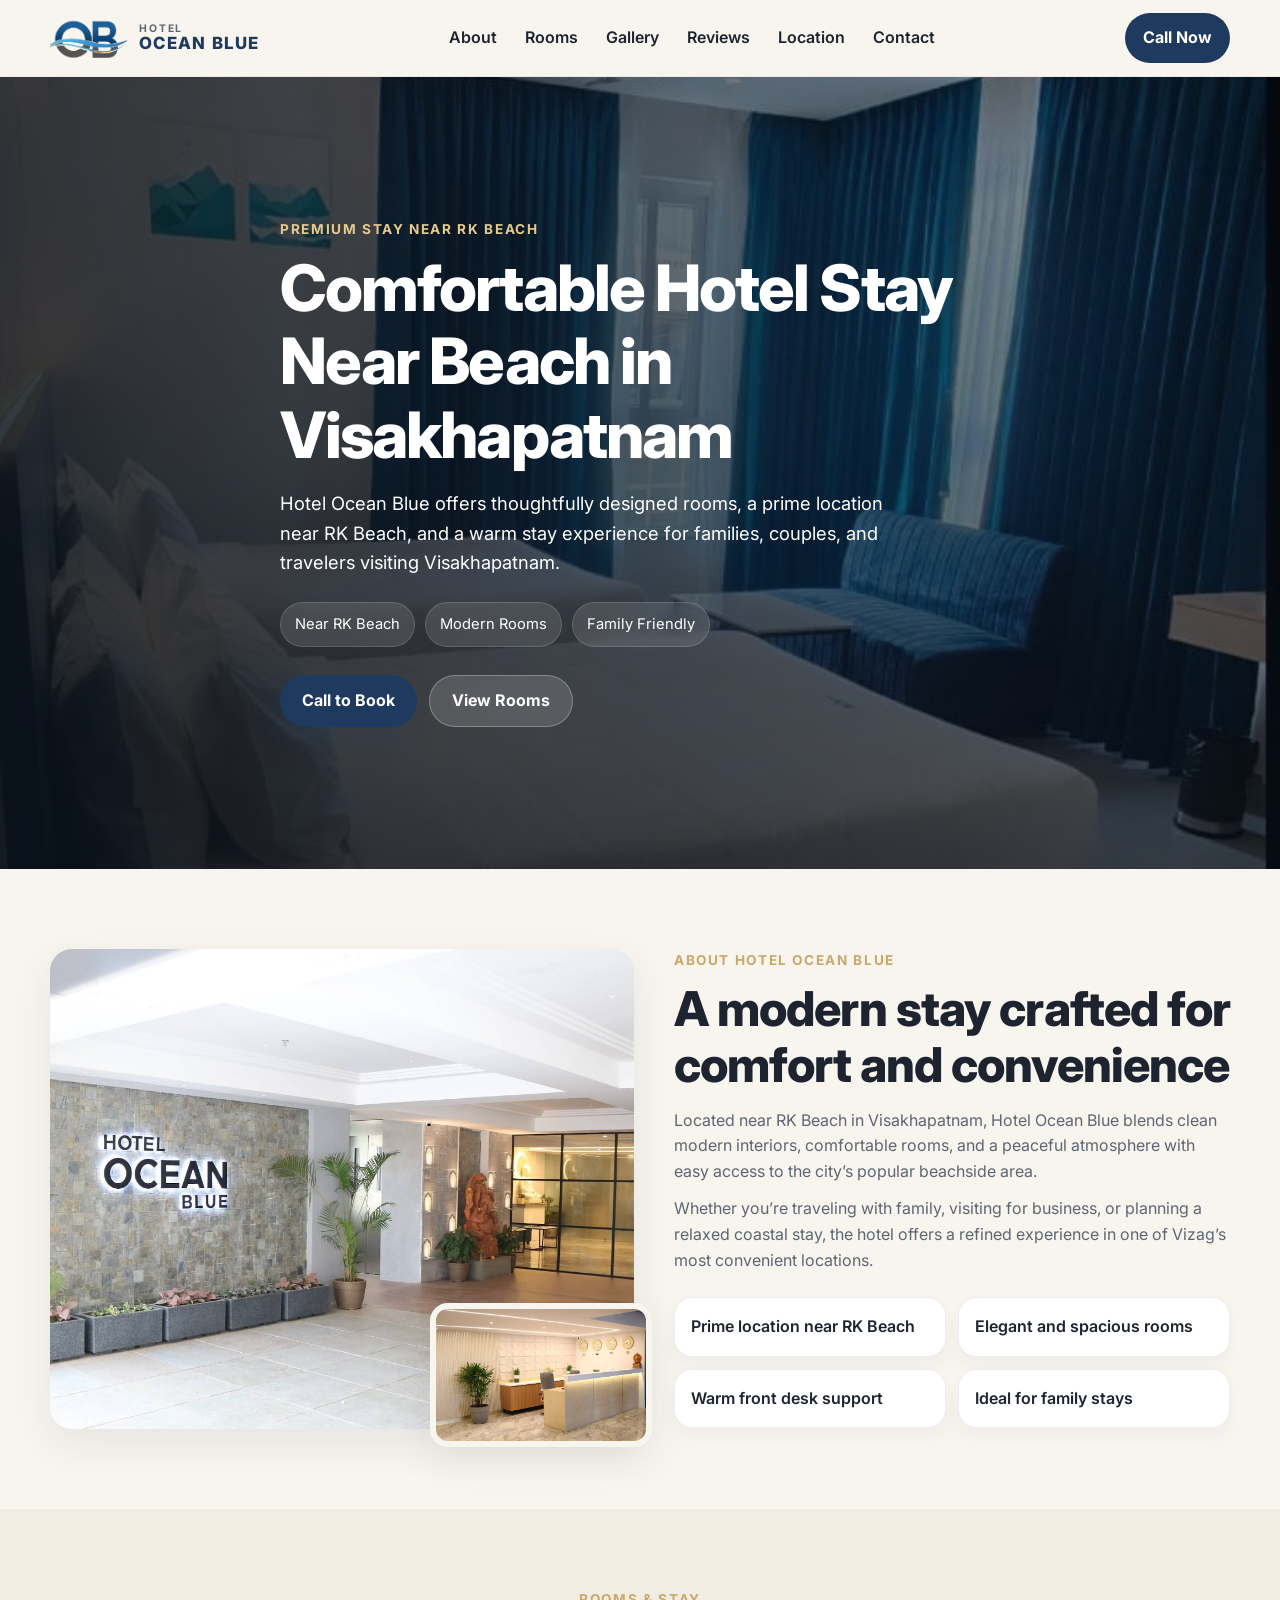
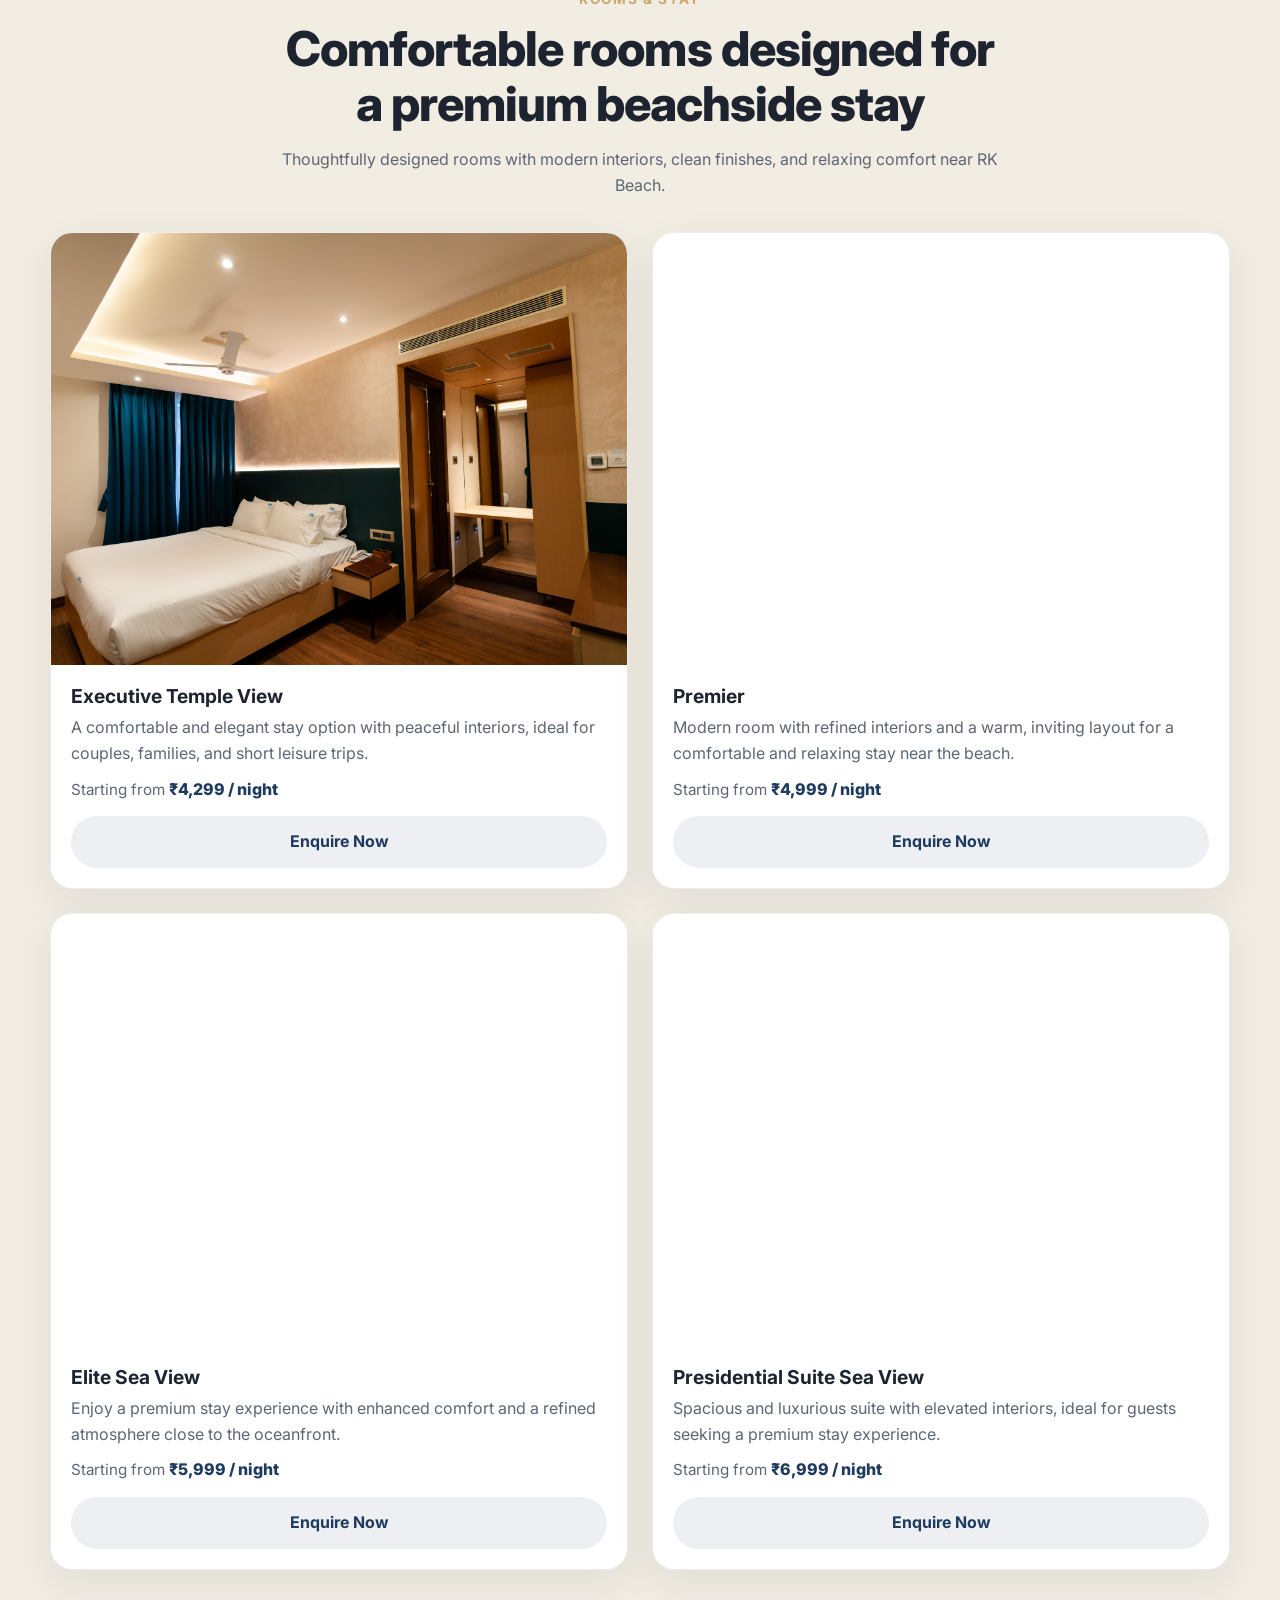
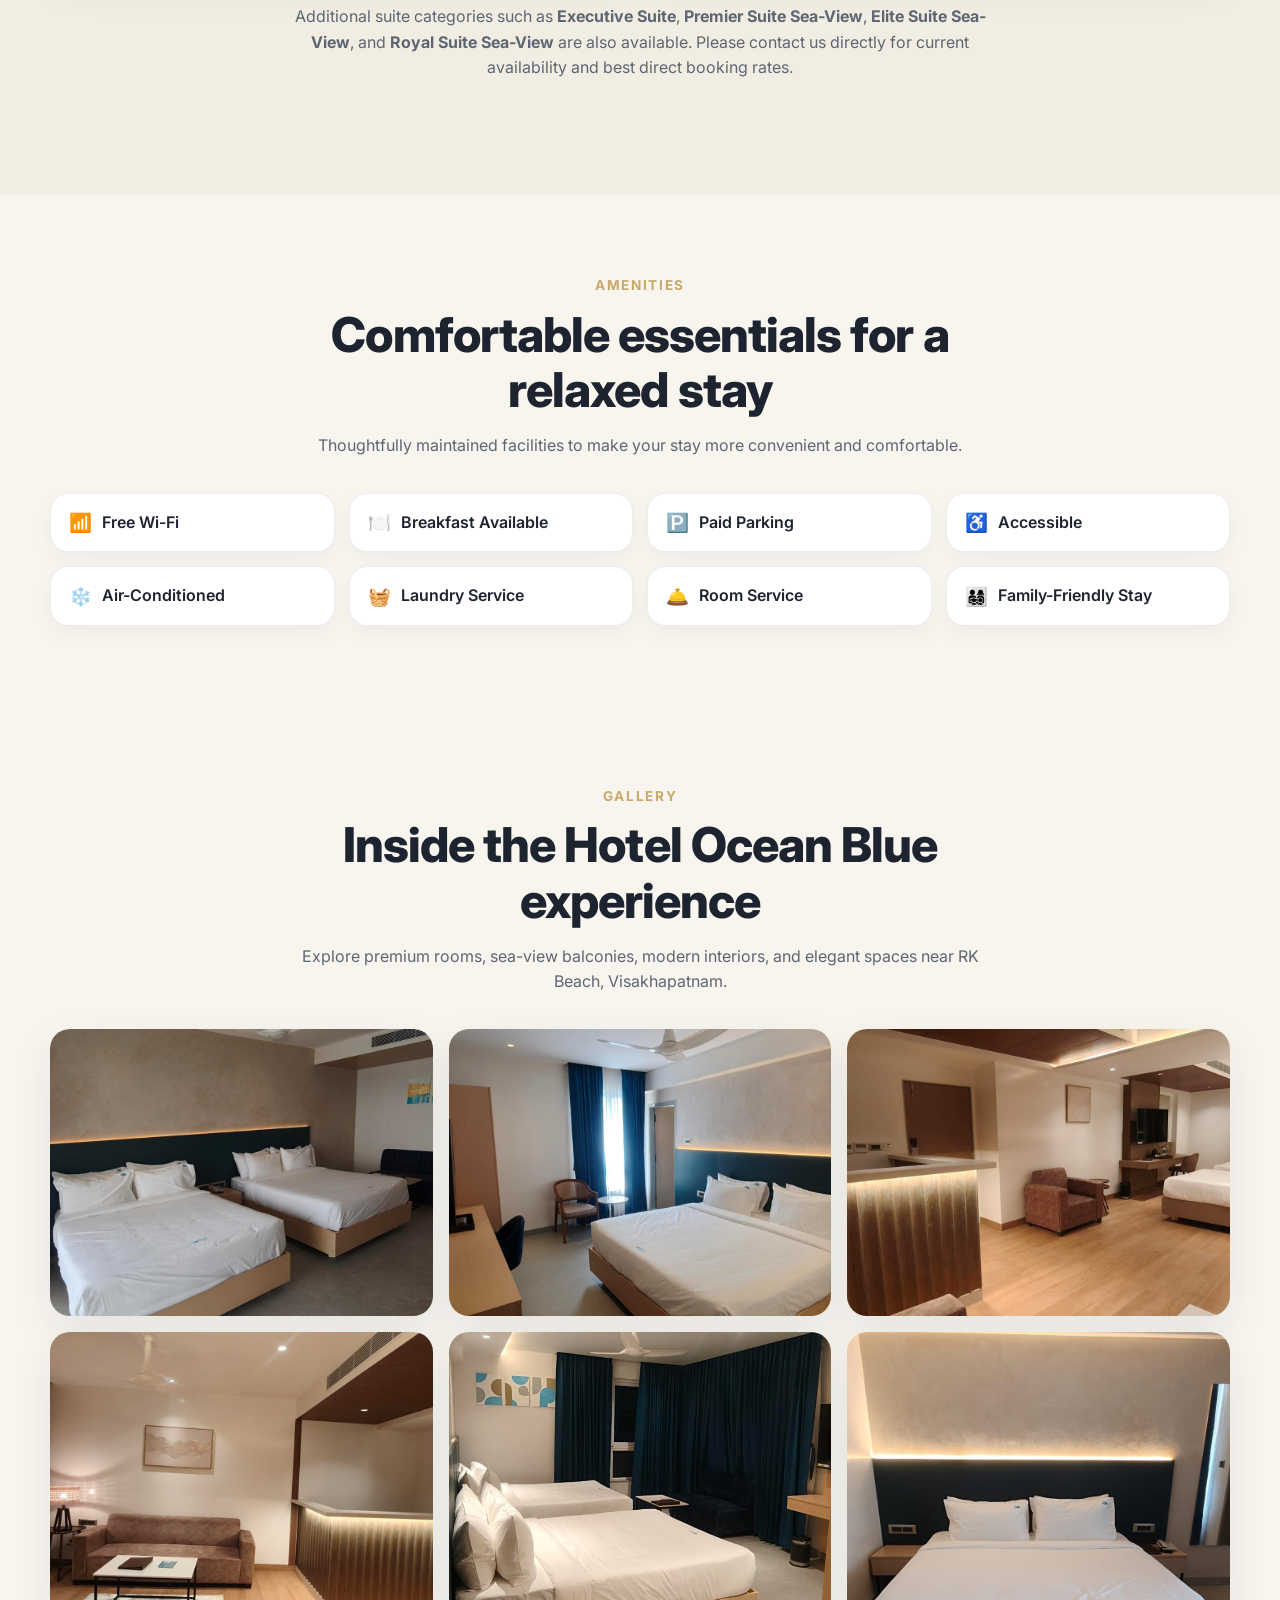
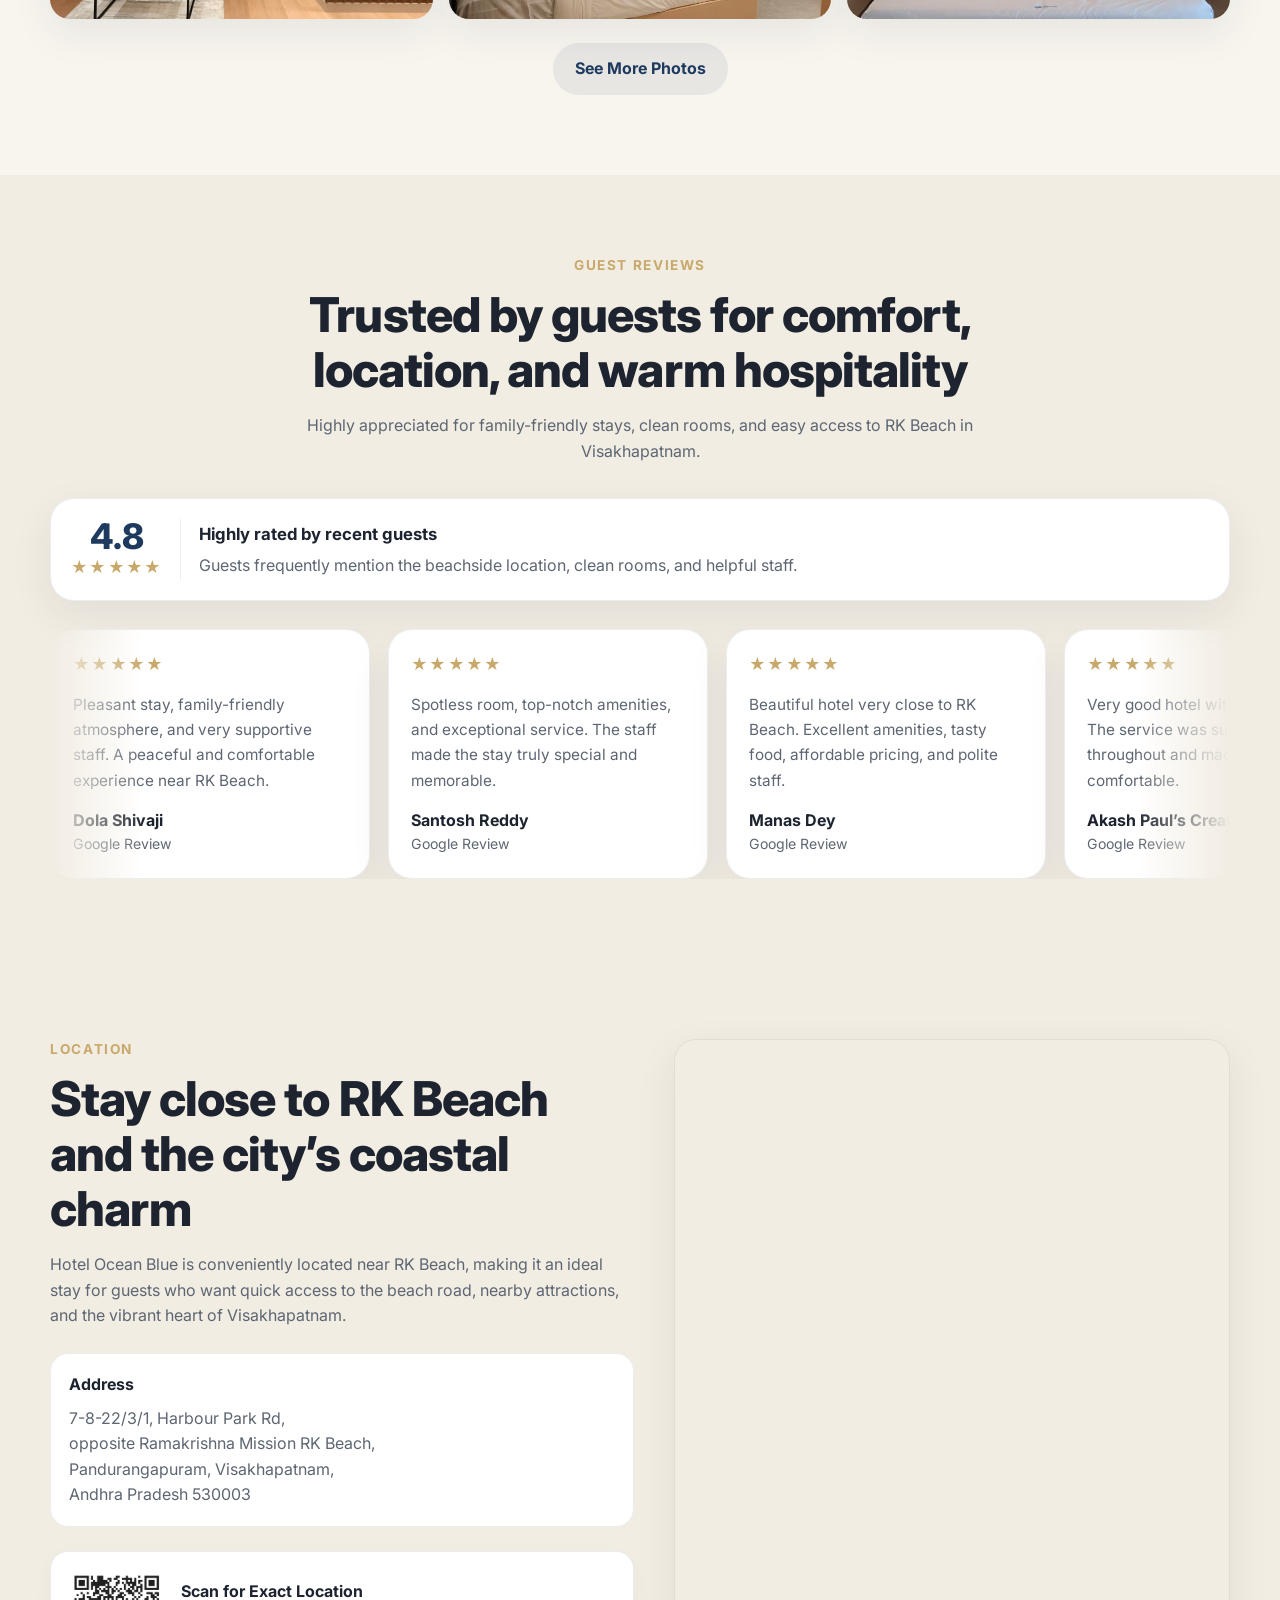
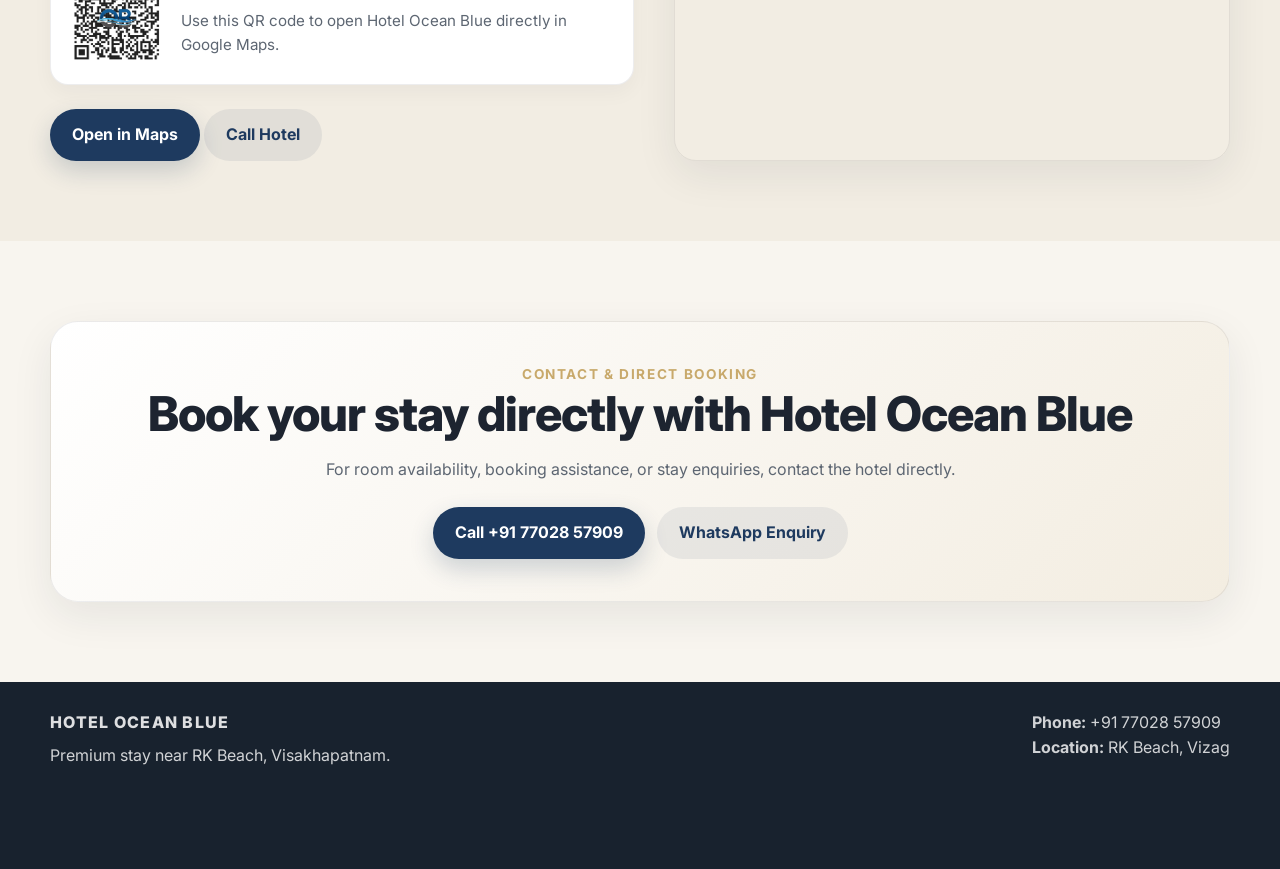
==== index.html @ 8440368c "Initial commit - website files" ====
<!DOCTYPE html>
<html lang="en">
<head>
  <meta charset="UTF-8" />
  <meta name="viewport" content="width=device-width, initial-scale=1.0" />
  <title>Hotel Ocean Blue | Hotel Near RK Beach, Visakhapatnam</title>
  <link rel="icon" type="image/png" sizes="32x32" href="favicon-32x32.png" />
<link rel="icon" type="image/png" sizes="16x16" href="favicon-16x16.png" />
<link rel="apple-touch-icon" sizes="180x180" href="apple-touch-icon.png" />
  <meta name="description" content="Stay at Hotel Ocean Blue near RK Beach, Visakhapatnam. Comfortable rooms, prime beachside location, direct booking via call or WhatsApp, and easy access to top attractions in Vizag." />  <link rel="preconnect" href="https://fonts.googleapis.com">
  <meta property="og:title" content="Hotel Ocean Blue | Hotel Near RK Beach, Visakhapatnam" />
<meta property="og:description" content="Comfortable and elegant stays near RK Beach, Visakhapatnam. Direct booking via call or WhatsApp." />
<meta property="og:image" content="https://www.hoteloceanblue.co.in/hero-room.jpg" />
<meta property="og:type" content="website" />
<meta property="og:url" content="https://www.hoteloceanblue.co.in/" />

<meta name="twitter:card" content="summary_large_image" />
<meta name="twitter:title" content="Hotel Ocean Blue | Hotel Near RK Beach, Visakhapatnam" />
<meta name="twitter:description" content="Comfortable and elegant stays near RK Beach, Visakhapatnam. Direct booking via call or WhatsApp." />
<meta name="twitter:image" content="https://www.hoteloceanblue.co.in/hero-room.jpg" />
  <script type="application/ld+json">
{
  "@context": "https://schema.org",
  "@type": "Hotel",
  "name": "Hotel Ocean Blue",
  "description": "Hotel Ocean Blue offers comfortable and elegant stays near RK Beach in Visakhapatnam.",
  "telephone": "+91-77028-57909",
  "url": "https://www.hoteloceanblue.co.in/",
  "image": [
    "https://www.hoteloceanblue.co.in/hero-room.jpg",
    "https://www.hoteloceanblue.co.in/entrance.jpg",
    "https://www.hoteloceanblue.co.in/reception.jpg"
  ],
  "address": {
    "@type": "PostalAddress",
    "streetAddress": "7-8-22/3/1, Harbour Park Rd, opposite Ramakrishna Mission RK Beach, Pandurangapuram",
    "addressLocality": "Visakhapatnam",
    "addressRegion": "Andhra Pradesh",
    "postalCode": "530003",
    "addressCountry": "IN"
  },
  "geo": {
    "@type": "GeoCoordinates",
    "latitude": 17.7123774,
    "longitude": 83.3178249
  },
  "amenityFeature": [
    {
      "@type": "LocationFeatureSpecification",
      "name": "Near RK Beach",
      "value": true
    },
    {
      "@type": "LocationFeatureSpecification",
      "name": "Family Friendly",
      "value": true
    }
  ],
  "sameAs": [
    "https://www.facebook.com/YOUR-FB-PAGE-URL"
  ],
  "aggregateRating": {
  "@type": "AggregateRating",
  "ratingValue": "4.8",
  "bestRating": "5",
  "ratingCount": "50"
},
  "review": [
    {
      "@type": "Review",
      "author": "Dola Shivaji",
      "datePublished": "2024-05-01",
      "reviewBody": "Pleasant stay, family-friendly atmosphere, and very supportive staff. A peaceful and comfortable experience near RK Beach.",
      "reviewRating": {
        "@type": "Rating",
        "ratingValue": "5",
        "bestRating": "5"
      }
    },
    {
      "@type": "Review",
      "author": "Santosh Reddy",
      "datePublished": "2024-05-10",
      "reviewBody": "Spotless room, top-notch amenities, and exceptional service. The staff made the stay truly special and memorable.",
      "reviewRating": {
        "@type": "Rating",
        "ratingValue": "5",
        "bestRating": "5"
      }
    }
  ]
}
</script>
  <link rel="preconnect" href="https://fonts.gstatic.com" crossorigin>
  <link href="https://fonts.googleapis.com/css2?family=Inter:wght@400;500;600;700;800&display=swap" rel="stylesheet">
  <link rel="stylesheet" href="style.css" />
</head>
<body>

  <!-- Header -->
  <header class="site-header" id="top">
    <div class="container header-wrap">
      <a href="#top" class="brand">
  <img src="logo.png" alt="Hotel Ocean Blue Logo" class="brand-logo" />
  <div class="brand-text">
    <span class="brand-top">HOTEL</span>
    <span class="brand-main">OCEAN BLUE</span>
  </div>
</a>

      <nav class="desktop-nav">
        <a href="#about">About</a>
        <a href="#rooms">Rooms</a>
        <a href="#gallery">Gallery</a>
        <a href="#reviews">Reviews</a>
        <a href="#location">Location</a>
        <a href="#contact">Contact</a>
      </nav>

      <a href="tel:+917702857909" class="header-call">Call Now</a>

      <button class="menu-toggle" id="menuToggle" aria-label="Open Menu">
        <span></span>
        <span></span>
        <span></span>
      </button>
    </div>

    <div class="mobile-nav" id="mobileNav">
      <a href="#about">About</a>
      <a href="#rooms">Rooms</a>
      <a href="#gallery">Gallery</a>
      <a href="#reviews">Reviews</a>
      <a href="#location">Location</a>
      <a href="#contact">Contact</a>
      <a href="tel:+917702857909">Call Now</a>
    </div>
  </header>

  <!-- Hero -->
  <section class="hero">
    <div class="hero-overlay"></div>
    <video class="hero-video" autoplay muted loop playsinline preload="metadata" poster="hero-room.jpg">
  <source src="intro_laptop_Version.mp4" type="video/mp4" />
</video>
<img src="hero-room.jpg" alt="Hotel Ocean Blue Deluxe Room" class="hero-bg fallback-image" />

    <div class="container hero-content reveal">
      <p class="eyebrow">Premium Stay Near RK Beach</p>
      <h1>Comfortable Hotel Stay Near Beach in Visakhapatnam</h1>
      <p class="hero-text">
        Hotel Ocean Blue offers thoughtfully designed rooms, a prime location near RK Beach,
        and a warm stay experience for families, couples, and travelers visiting Visakhapatnam.
      </p>

      <div class="hero-badges">
        <span>Near RK Beach</span>
        <span>Modern Rooms</span>
        <span>Family Friendly</span>
      </div>

      <div class="hero-actions">
        <a href="tel:+917702857909" class="btn btn-primary">Call to Book</a>
        <a href="#rooms" class="btn btn-secondary">View Rooms</a>
      </div>
    </div>
  </section>

  <!-- About -->
  <section class="section" id="about">
    <div class="container two-col">
      <div class="image-stack reveal-left">
        <img src="entrance.jpg" alt="Hotel Ocean Blue Entrance" class="stack-main" />
        <img src="reception.jpg" alt="Hotel Ocean Blue Reception" class="stack-small" />
      </div>

      <div class="content-block reveal-right">
        <p class="eyebrow">About Hotel Ocean Blue</p>
        <h2>A modern stay crafted for comfort and convenience</h2>
        <p>
          Located near RK Beach in Visakhapatnam, Hotel Ocean Blue blends clean modern interiors,
          comfortable rooms, and a peaceful atmosphere with easy access to the city’s popular beachside area.
        </p>
        <p>
          Whether you’re traveling with family, visiting for business, or planning a relaxed coastal stay,
          the hotel offers a refined experience in one of Vizag’s most convenient locations.
        </p>

        <div class="feature-grid">
          <div class="feature-card">Prime location near RK Beach</div>
          <div class="feature-card">Elegant and spacious rooms</div>
          <div class="feature-card">Warm front desk support</div>
          <div class="feature-card">Ideal for family stays</div>
        </div>
      </div>
    </div>
  </section>
<!-- </section> 
  <!-- Rooms -->
 <section class="section soft-bg" id="rooms">
  <div class="container">
    <div class="section-head reveal">
      <p class="eyebrow">Rooms & Stay</p>
      <h2>Comfortable rooms designed for a premium beachside stay</h2>
      <p>Thoughtfully designed rooms with modern interiors, clean finishes, and relaxing comfort near RK Beach.</p>
    </div>

    <div class="rooms-grid">
      <article class="room-card reveal-up">
        <div class="room-image">
          <img src="EXECUTIVE TEMPLE VIEW...jpg" alt="Executive Temple View room at Hotel Ocean Blue Vizag" loading="lazy" decoding="async" />
        </div>
        <div class="room-content">
          <h3>Executive Temple View</h3>
          <p>A comfortable and elegant stay option with peaceful interiors, ideal for couples, families, and short leisure trips.</p>
          <div class="room-price">Starting from <strong>₹4,299 / night</strong></div>
          <a href="https://wa.me/917702857909?text=Hello%20Hotel%20Ocean%20Blue,%20I%20want%20to%20enquire%20about%20Executive%20Temple%20View."
             target="_blank" class="btn btn-secondary room-btn">Enquire Now</a>
        </div>
      </article>

      <article class="room-card reveal-up delay-1">
        <div class="room-image">
          <img src="PREMIER.jpg" alt="Premier room at Hotel Ocean Blue Vizag" loading="lazy" decoding="async" />
        </div>
        <div class="room-content">
          <h3>Premier</h3>
          <p>Modern room with refined interiors and a warm, inviting layout for a comfortable and relaxing stay near the beach.</p>
          <div class="room-price">Starting from <strong>₹4,999 / night</strong></div>
          <a href="https://wa.me/917702857909?text=Hello%20Hotel%20Ocean%20Blue,%20I%20want%20to%20enquire%20about%20Premier%20Room."
             target="_blank" class="btn btn-secondary room-btn">Enquire Now</a>
        </div>
      </article>

      <article class="room-card reveal-up delay-2">
        <div class="room-image">
          <img src="ELITE SEA VIEW,.,.jpg" alt="Elite Sea View room at Hotel Ocean Blue Vizag" loading="lazy" decoding="async" />
        </div>
        <div class="room-content">
          <h3>Elite Sea View</h3>
          <p>Enjoy a premium stay experience with enhanced comfort and a refined atmosphere close to the oceanfront.</p>
          <div class="room-price">Starting from <strong>₹5,999 / night</strong></div>
          <a href="https://wa.me/917702857909?text=Hello%20Hotel%20Ocean%20Blue,%20I%20want%20to%20enquire%20about%20Elite%20Sea%20View."
             target="_blank" class="btn btn-secondary room-btn">Enquire Now</a>
        </div>
      </article>

      <article class="room-card reveal-up">
        <div class="room-image">
          <img src="PRESIDENTIAL SUITE.jpg" alt="Presidential Suite Sea View at Hotel Ocean Blue Vizag" loading="lazy" decoding="async"  />
        </div>
        <div class="room-content">
          <h3>Presidential Suite Sea View</h3>
          <p>Spacious and luxurious suite with elevated interiors, ideal for guests seeking a premium stay experience.</p>
          <div class="room-price">Starting from <strong>₹6,999 / night</strong></div>
          <a href="https://wa.me/917702857909?text=Hello%20Hotel%20Ocean%20Blue,%20I%20want%20to%20enquire%20about%20Presidential%20Suite%20Sea%20View."
             target="_blank" class="btn btn-secondary room-btn">Enquire Now</a>
        </div>
      </article>
    </div>

    <div class="section-head reveal" style="margin-top: 34px;">
      <p style="max-width: 760px; margin: 0 auto;">
        Additional suite categories such as <strong>Executive Suite</strong>, <strong>Premier Suite Sea-View</strong>,
        <strong>Elite Suite Sea-View</strong>, and <strong>Royal Suite Sea-View</strong> are also available.
        Please contact us directly for current availability and best direct booking rates.
      </p>
    </div>
  </div>
</section>

<section class="section" id="amenities">
  <div class="container">
    <div class="section-head reveal">
      <p class="eyebrow">Amenities</p>
      <h2>Comfortable essentials for a relaxed stay</h2>
      <p>Thoughtfully maintained facilities to make your stay more convenient and comfortable.</p>
    </div>

    <div class="amenities-grid amenities-icons">
      <div class="amenity-chip reveal-up"><span>📶</span> <span>Free Wi-Fi</span></div>
      <div class="amenity-chip reveal-up delay-1"><span>🍽️</span> <span>Breakfast Available</span></div>
      <div class="amenity-chip reveal-up delay-2"><span>🅿️</span> <span>Paid Parking</span></div>
      <div class="amenity-chip reveal-up"><span>♿</span> <span>Accessible</span></div>
      <div class="amenity-chip reveal-up delay-1"><span>❄️</span> <span>Air-Conditioned</span></div>
      <div class="amenity-chip reveal-up delay-2"><span>🧺</span> <span>Laundry Service</span></div>
      <div class="amenity-chip reveal-up"><span>🛎️</span> <span>Room Service</span></div>
      <div class="amenity-chip reveal-up delay-1"><span>👨‍👩‍👧‍👦</span> <span>Family-Friendly Stay</span></div>
    </div>
  </div>
</section>
  <!-- Gallery -->
<section class="section" id="gallery">
  <div class="container">
    <div class="section-head reveal">
      <p class="eyebrow">Gallery</p>
      <h2>Inside the Hotel Ocean Blue experience</h2>
      <p>Explore premium rooms, sea-view balconies, modern interiors, and elegant spaces near RK Beach, Visakhapatnam.</p>
    </div>

    <div class="gallery-grid" id="galleryGrid">
      <!-- Visible initially -->
      <button class="gallery-item reveal-up" data-img="hotel-ocean-blue-premium-room-1.jpeg" aria-label="Open premium room image">
        <img src="hotel-ocean-blue-premium-room-1.jpeg" alt="Premium room at Hotel Ocean Blue near RK Beach Visakhapatnam" loading="lazy" />
      </button>

      <button class="gallery-item reveal-up delay-1" data-img="hotel-ocean-blue-room-balcony-interior.jpeg" aria-label="Open balcony room image">
        <img src="hotel-ocean-blue-room-balcony-interior.jpeg" alt="Room with balcony and sea-facing glass door at Hotel Ocean Blue Vizag" loading="lazy" />
      </button>

      <button class="gallery-item reveal-up delay-2" data-img="hotel-ocean-blue-balcony-room-night.jpeg" aria-label="Open balcony night room image">
        <img src="hotel-ocean-blue-balcony-room-night.jpeg" alt="Balcony room with night sea view at Hotel Ocean Blue Visakhapatnam" loading="lazy" />
      </button>

      <button class="gallery-item reveal-up" data-img="hotel-ocean-blue-family-room-1.jpeg" aria-label="Open family room image">
        <img src="hotel-ocean-blue-family-room-1.jpeg" alt="Spacious family room at Hotel Ocean Blue near RK Beach" loading="lazy" />
      </button>

      <button class="gallery-item reveal-up delay-1" data-img="hotel-ocean-blue-suite-living-room.jpeg" aria-label="Open suite living room image">
        <img src="hotel-ocean-blue-suite-living-room.jpeg" alt="Suite living room interior at Hotel Ocean Blue Visakhapatnam" loading="lazy" />
      </button>

      <button class="gallery-item reveal-up delay-2" data-img="hotel-ocean-blue-rk-beach-night-view.jpeg" aria-label="Open beach view image">
        <img src="hotel-ocean-blue-rk-beach-night-view.jpeg" alt="Night beach view from Hotel Ocean Blue balcony near RK Beach" loading="lazy" />
      </button>

      <!-- Hidden initially -->
      

      <button class="gallery-item hidden-gallery-item" data-img="hotel-ocean-blue-suite-bedroom-area.jpeg" aria-label="Open suite bedroom area image">
        <img src="hotel-ocean-blue-suite-bedroom-area.jpeg" alt="Suite bedroom area at Hotel Ocean Blue hotel near RK Beach" loading="lazy" />
      </button>

      <button class="gallery-item hidden-gallery-item" data-img="hotel-ocean-blue-suite-sea-view-1.jpeg" aria-label="Open sea view suite image">
        <img src="hotel-ocean-blue-suite-sea-view-1.jpeg" alt="Sea view suite room at Hotel Ocean Blue Vizag" loading="lazy" />
      </button>

      <button class="gallery-item hidden-gallery-item" data-img="hotel-ocean-blue-bathroom-1.jpeg" aria-label="Open bathroom image">
        <img src="bathroom.jpg" alt="Modern bathroom at Hotel Ocean Blue hotel in Visakhapatnam" loading="lazy" />
      </button>

      <button class="gallery-item hidden-gallery-item" data-img="hotel-ocean-blue-decor-elephant-console.jpeg" aria-label="Open hotel decor image">
        <img src="hotel-ocean-blue-decor-elephant-console.jpeg" alt="Premium interior decor at Hotel Ocean Blue near RK Beach" loading="lazy" />
      </button>

      <button class="gallery-item hidden-gallery-item" data-img="hotel-ocean-blue-family-room-2.jpeg" aria-label="Open family room night image">
        <img src="hotel-ocean-blue-family-room-2.jpeg" alt="Family room with modern lighting at Hotel Ocean Blue Vizag" loading="lazy" />
      </button>

      <button class="gallery-item hidden-gallery-item" data-img="hotel-ocean-blue-balcony-turf-night.jpeg" aria-label="Open balcony turf image">
        <img src="hotel-ocean-blue-balcony-turf-night.jpeg" alt="Private balcony turf area at Hotel Ocean Blue sea-view room" loading="lazy" />
      </button>

    </div>

    <div class="gallery-actions reveal">
      <button class="btn btn-secondary" id="loadMoreGallery">See More Photos</button>
    </div>
  </div>
</section>
<section class="section soft-bg" id="reviews">
  <div class="container">
    <div class="section-head reveal">
      <p class="eyebrow">Guest Reviews</p>
      <h2>Trusted by guests for comfort, location, and warm hospitality</h2>
      <p>Highly appreciated for family-friendly stays, clean rooms, and easy access to RK Beach in Visakhapatnam.</p>
    </div>

    <div class="reviews-summary reveal">
      <div class="reviews-rating">
        <span class="rating-score">4.8</span>
        <span class="rating-stars">★★★★★</span>
      </div>
      <div class="reviews-summary-text">
        <strong>Highly rated by recent guests</strong>
        <p>Guests frequently mention the beachside location, clean rooms, and helpful staff.</p>
      </div>
    </div>

    <div class="reviews-marquee-wrap reveal">
      <div class="reviews-marquee">
        <!-- Set 1 -->
        <article class="review-card">
          <div class="review-stars">★★★★★</div>
          <p>Pleasant stay, family-friendly atmosphere, and very supportive staff. A peaceful and comfortable experience near RK Beach.</p>
          <h3>Dola Shivaji</h3>
          <span>Google Review</span>
        </article>

        <article class="review-card">
          <div class="review-stars">★★★★★</div>
          <p>Spotless room, top-notch amenities, and exceptional service. The staff made the stay truly special and memorable.</p>
          <h3>Santosh Reddy</h3>
          <span>Google Review</span>
        </article>

        <article class="review-card">
          <div class="review-stars">★★★★★</div>
          <p>Beautiful hotel very close to RK Beach. Excellent amenities, tasty food, affordable pricing, and polite staff.</p>
          <h3>Manas Dey</h3>
          <span>Google Review</span>
        </article>

        <article class="review-card">
          <div class="review-stars">★★★★★</div>
          <p>Very good hotel with helpful staff. The service was supportive throughout and made our stay comfortable.</p>
          <h3>Akash Paul’s Creation</h3>
          <span>Google Review</span>
        </article>

        <article class="review-card">
          <div class="review-stars">★★★★★</div>
          <p>Fantastic experience from check-in to check-out. Great comfort, cleanliness, and hospitality throughout the stay.</p>
          <h3>Prianshu Mitra</h3>
          <span>Google Review</span>
        </article>

        <article class="review-card">
          <div class="review-stars">★★★★★</div>
          <p>Clean, comfortable, well-maintained room with a beautiful beach view and courteous staff.</p>
          <h3>Ranjith Bopparathi</h3>
          <span>Google Review</span>
        </article>

        <!-- Duplicate for seamless loop -->
        <article class="review-card">
          <div class="review-stars">★★★★★</div>
          <p>Pleasant stay, family-friendly atmosphere, and very supportive staff. A peaceful and comfortable experience near RK Beach.</p>
          <h3>Dola Shivaji</h3>
          <span>Google Review</span>
        </article>

        <article class="review-card">
          <div class="review-stars">★★★★★</div>
          <p>Spotless room, top-notch amenities, and exceptional service. The staff made the stay truly special and memorable.</p>
          <h3>Santosh Reddy</h3>
          <span>Google Review</span>
        </article>

        <article class="review-card">
          <div class="review-stars">★★★★★</div>
          <p>Beautiful hotel very close to RK Beach. Excellent amenities, tasty food, affordable pricing, and polite staff.</p>
          <h3>Manas Dey</h3>
          <span>Google Review</span>
        </article>

        <article class="review-card">
          <div class="review-stars">★★★★★</div>
          <p>Very good hotel with helpful staff. The service was supportive throughout and made our stay comfortable.</p>
          <h3>Akash Paul’s Creation</h3>
          <span>Google Review</span>
        </article>

        <article class="review-card">
          <div class="review-stars">★★★★★</div>
          <p>Fantastic experience from check-in to check-out. Great comfort, cleanliness, and hospitality throughout the stay.</p>
          <h3>Prianshu Mitra</h3>
          <span>Google Review</span>
        </article>

        <article class="review-card">
          <div class="review-stars">★★★★★</div>
          <p>Clean, comfortable, well-maintained room with a beautiful beach view and courteous staff.</p>
          <h3>Ranjith Bopparathi</h3>
          <span>Google Review</span>
        </article>
      </div>
    </div>
  </div>
</section>

  <!-- Location -->
  <section class="section soft-bg" id="location">
    <div class="container two-col location-grid">
      <div class="content-block reveal-left">
        <p class="eyebrow">Location</p>
        <h2>Stay close to RK Beach and the city’s coastal charm</h2>
        <p>
          Hotel Ocean Blue is conveniently located near RK Beach, making it an ideal stay for guests
          who want quick access to the beach road, nearby attractions, and the vibrant heart of Visakhapatnam.
        </p>

        <div class="address-box">
          <strong>Address</strong>
          <p>
            7-8-22/3/1, Harbour Park Rd,<br>
            opposite Ramakrishna Mission RK Beach,<br>
            Pandurangapuram, Visakhapatnam,<br>
            Andhra Pradesh 530003
          </p>
        </div>
        <div class="location-qr-card reveal">
  <div class="location-qr-image">
    <img src="qr.jpeg" alt="Scan to open Hotel Ocean Blue location in Google Maps" />
  </div>
  <div class="location-qr-text">
    <strong>Scan for Exact Location</strong>
    <p>Use this QR code to open Hotel Ocean Blue directly in Google Maps.</p>
  </div>
</div>
          <div class="location-actions">
          <a href="https://maps.app.goo.gl/CU7bgzuGn2XrQ5kp6"
   target="_blank" rel="noopener"
   class="btn btn-primary">Open in Maps</a>
          <a href="tel:+917702857909" class="btn btn-secondary">Call Hotel</a>
        </div>
      </div>

      <div class="map-wrap reveal-right">
      <iframe
      src="https://www.google.com/maps?q=17.7123774,83.3178249&z=17&output=embed"
      width="100%"
      height="100%"
      style="border:0;"
      allowfullscreen=""
      loading="lazy"
      referrerpolicy="no-referrer-when-downgrade">
    </iframe>
      </div>
    </div>
  </section>

  <!-- Contact -->
  <section class="section" id="contact">
    <div class="container">
      <div class="contact-card reveal">
        <p class="eyebrow">Contact & Direct Booking</p>
        <h2>Book your stay directly with Hotel Ocean Blue</h2>
        <p>
          For room availability, booking assistance, or stay enquiries, contact the hotel directly.
        </p>

        <div class="contact-actions">
          <a href="tel:+917702857909" class="btn btn-primary">Call +91 77028 57909</a>
          <a href="https://wa.me/917702857909?text=Hello%20Hotel%20Ocean%20Blue,%20I%20would%20like%20to%20enquire%20about%20room%20availability."
             target="_blank" class="btn btn-secondary">WhatsApp Enquiry</a>
        </div>
      </div>
    </div>
  </section>

  <!-- Footer -->
  <footer class="site-footer">
    <div class="container footer-wrap">
      <div>
        <div class="footer-brand">HOTEL OCEAN BLUE</div>
        <p>Premium stay near RK Beach, Visakhapatnam.</p>
      </div>

      <div>
        <p><strong>Phone:</strong> <a href="tel:+917702857909">+91 77028 57909</a></p>
        <p><strong>Location:</strong> RK Beach, Vizag</p>
      </div>
    </div>
  </footer>

  <!-- Sticky Mobile CTA -->
  <div class="mobile-sticky-bar">
    <a href="tel:+917702857909" class="sticky-btn call-btn">Call</a>
    <a href="https://wa.me/917702857909?text=Hello%20Hotel%20Ocean%20Blue,%20I%20would%20like%20to%20enquire%20about%20room%20availability."
       target="_blank" class="sticky-btn wa-btn">WhatsApp</a>
  </div>

 <!-- Lightbox -->
<div class="lightbox" id="lightbox">
  <button class="lightbox-nav prev" id="lightboxPrev" aria-label="Previous image">&#10094;</button>
  <img src="" alt="Gallery Preview" id="lightboxImg" />
  <button class="lightbox-nav next" id="lightboxNext" aria-label="Next image">&#10095;</button>
  <button class="lightbox-close" id="lightboxClose" aria-label="Close lightbox">&times;</button>
</div>

  <script src="script.js"></script>
</body>
</html>
---- style.css ----
:root {
  --bg: #f8f5ef;
  --surface: #ffffff;
  --surface-2: #f2ede3;
  --text: #1d2430;
  --muted: #5d6672;
  --primary: #1e3a5f;
  --primary-dark: #132741;
  --accent: #c8a96b;
  --border: rgba(29, 36, 48, 0.08);
  --shadow: 0 14px 40px rgba(24, 33, 48, 0.08);
  --radius: 22px;
  --container: 1180px;
  --transition: 0.45s cubic-bezier(0.22, 1, 0.36, 1);
}

* {
  margin: 0;
  padding: 0;
  box-sizing: border-box;
}

html {
  scroll-behavior: smooth;
}

body {
  font-family: "Inter", sans-serif;
  background: var(--bg);
  color: var(--text);
  line-height: 1.6;
  overflow-x: hidden;
}

img {
  max-width: 100%;
  display: block;
}

a {
  text-decoration: none;
  color: inherit;
}

button {
  font: inherit;
  border: none;
  background: none;
  cursor: pointer;
}

.container {
  width: min(var(--container), calc(100% - 32px));
  margin: 0 auto;
}

.section {
  padding: 80px 0;
}

.soft-bg {
  background: var(--surface-2);
}

.eyebrow {
  color: var(--accent);
  font-weight: 700;
  font-size: 0.85rem;
  letter-spacing: 0.12em;
  text-transform: uppercase;
  margin-bottom: 10px;
}

h1, h2, h3 {
  line-height: 1.15;
}

h1 {
  font-size: clamp(2rem, 5vw, 4.6rem);
  font-weight: 800;
  letter-spacing: -0.03em;
}

h2 {
  font-size: clamp(1.7rem, 4vw, 3rem);
  font-weight: 800;
  letter-spacing: -0.02em;
  margin-bottom: 16px;
}

h3 {
  font-size: 1.2rem;
  font-weight: 700;
  margin-bottom: 8px;
}

p {
  color: var(--muted);
}

.btn {
  display: inline-flex;
  align-items: center;
  justify-content: center;
  min-height: 52px;
  padding: 0 22px;
  border-radius: 999px;
  font-weight: 700;
  transition: transform var(--transition), background var(--transition), color var(--transition), box-shadow var(--transition);
}

.btn:hover {
  transform: translateY(-2px);
}

.btn-primary {
  background: var(--primary);
  color: #fff;
  box-shadow: 0 10px 24px rgba(30, 58, 95, 0.2);
}

.btn-primary:hover {
  background: var(--primary-dark);
}

.btn-secondary {
  background: rgba(30, 58, 95, 0.08);
  color: var(--primary);
}

.btn-secondary:hover {
  background: rgba(30, 58, 95, 0.14);
}

.site-header {
  position: sticky;
  top: 0;
  z-index: 1000;
  background: rgba(248, 245, 239, 0.9);
  backdrop-filter: blur(14px);
  border-bottom: 1px solid rgba(29, 36, 48, 0.05);
}

.header-wrap {
  min-height: 76px;
  display: flex;
  align-items: center;
  justify-content: space-between;
  gap: 16px;
}

.brand {
  display: flex;
  align-items: center;
  gap: 12px;
  line-height: 1;
}

.brand-logo {
  height: 42px;
  width: auto;
  object-fit: contain;
  flex-shrink: 0;
}

.brand-text {
  display: flex;
  flex-direction: column;
}

.brand-top {
  font-size: 0.65rem;
  letter-spacing: 0.18em;
  color: var(--muted);
  font-weight: 700;
}

.brand-main {
  font-size: 1.05rem;
  font-weight: 800;
  color: var(--primary);
  letter-spacing: 0.08em;
}

@media (max-width: 768px) {
  .brand-logo {
    height: 34px;
  }

  .brand-main {
    font-size: 0.95rem;
  }

  .brand-top {
    font-size: 0.58rem;
  }
}
.desktop-nav {
  display: flex;
  gap: 28px;
}

.desktop-nav a {
  color: var(--text);
  font-weight: 600;
  position: relative;
}

.desktop-nav a::after {
  content: "";
  position: absolute;
  left: 0;
  bottom: -6px;
  width: 0;
  height: 2px;
  background: var(--accent);
  transition: width var(--transition);
}

.desktop-nav a:hover::after {
  width: 100%;
}

.header-call {
  background: var(--primary);
  color: #fff;
  padding: 12px 18px;
  border-radius: 999px;
  font-weight: 700;
}

.menu-toggle {
  display: none;
  width: 46px;
  height: 46px;
  border-radius: 50%;
  background: #fff;
  box-shadow: var(--shadow);
  flex-direction: column;
  align-items: center;
  justify-content: center;
  gap: 4px;
}

.menu-toggle span {
  width: 18px;
  height: 2px;
  background: var(--text);
  border-radius: 2px;
}

.mobile-nav {
  display: none;
  flex-direction: column;
  gap: 16px;
  padding: 0 16px 18px;
  background: var(--bg);
  border-top: 1px solid rgba(29, 36, 48, 0.05);
}

.mobile-nav.active {
  display: flex;
}

.mobile-nav a {
  font-weight: 600;
  color: var(--text);
}

.hero {
  position: relative;
  min-height: 88svh;
  display: flex;
  align-items: center;
  overflow: hidden;
  background: #111;
}

.hero-bg {
  position: absolute;
  inset: 0;
  width: 100%;
  height: 100%;
  object-fit: cover;
  animation: heroZoom 10s ease-in-out infinite alternate;
}
.hero-video,
.hero-bg {
  position: absolute;
  inset: 0;
  width: 100%;
  height: 100%;
  object-fit: cover;
}

.hero-video {
  z-index: 0;
}

.hero-bg.fallback-image {
  z-index: -1;
  opacity: 0;
}
.hero-bg {
  animation: heroZoom 10s ease-in-out infinite alternate;
}

.hero-video {
  animation: none;
}
.hero-overlay {
  position: absolute;
  inset: 0;
  background:
    linear-gradient(to right, rgba(10, 18, 28, 0.78), rgba(10, 18, 28, 0.35)),
    linear-gradient(to top, rgba(10, 18, 28, 0.45), rgba(10, 18, 28, 0.1));
  z-index: 1;
}

.hero-content {
  position: relative;
  z-index: 2;
  max-width: 720px;
  color: #fff;
  padding: 40px 0;
}

.hero .eyebrow {
  color: #e7c98d;
}

.hero h1,
.hero .hero-text {
  color: #fff;
}

.hero-text {
  font-size: clamp(1rem, 2vw, 1.15rem);
  margin-top: 18px;
  max-width: 620px;
}

.hero-badges {
  display: flex;
  flex-wrap: wrap;
  gap: 10px;
  margin: 24px 0 28px;
}

.hero-badges span {
  background: rgba(255, 255, 255, 0.12);
  color: #fff;
  border: 1px solid rgba(255, 255, 255, 0.14);
  padding: 10px 14px;
  border-radius: 999px;
  font-size: 0.92rem;
  backdrop-filter: blur(8px);
}

.hero-actions {
  display: flex;
  flex-wrap: wrap;
  gap: 12px;
}

.two-col {
  display: grid;
  grid-template-columns: 1.05fr 1fr;
  gap: 40px;
  align-items: center;
}

.image-stack {
  position: relative;
}

.stack-main {
  width: 100%;
  border-radius: var(--radius);
  box-shadow: var(--shadow);
  min-height: 480px;
  object-fit: cover;
}

.stack-small {
  position: absolute;
  right: -18px;
  bottom: -18px;
  width: min(38%, 240px);
  border-radius: 18px;
  box-shadow: var(--shadow);
  border: 6px solid var(--bg);
}

.content-block p + p {
  margin-top: 12px;
}

.feature-grid {
  display: grid;
  grid-template-columns: repeat(2, minmax(0, 1fr));
  gap: 12px;
  margin-top: 24px;
}

.feature-card {
  background: var(--surface);
  border: 1px solid var(--border);
  border-radius: 18px;
  padding: 16px;
  font-weight: 600;
  color: var(--text);
  box-shadow: 0 8px 20px rgba(24, 33, 48, 0.04);
}

.section-head {
  max-width: 720px;
  margin: 0 auto 34px;
  text-align: center;
}

.rooms-grid {
  display: grid;
  grid-template-columns: repeat(2, minmax(0, 1fr));
  gap: 24px;
}

.room-card {
  background: var(--surface);
  border-radius: var(--radius);
  overflow: hidden;
  box-shadow: var(--shadow);
  border: 1px solid var(--border);
  transition: transform var(--transition), box-shadow var(--transition);
}

.room-card:hover {
  transform: translateY(-6px);
  box-shadow: 0 18px 40px rgba(24, 33, 48, 0.12);
}

.room-image {
  aspect-ratio: 4 / 3;
  overflow: hidden;
}

.room-image img {
  width: 100%;
  height: 100%;
  object-fit: cover;
  transition: transform 1.1s ease;
}

.room-card:hover .room-image img {
  transform: scale(1.06);
}

.room-content {
  padding: 20px;
}

.gallery-grid {
  display: grid;
  grid-template-columns: repeat(3, minmax(0, 1fr));
  gap: 16px;
}

.gallery-item {
  border-radius: 20px;
  overflow: hidden;
  box-shadow: var(--shadow);
  position: relative;
}

.gallery-item img {
  width: 100%;
  height: 100%;
  aspect-ratio: 4 / 3;
  object-fit: cover;
  transition: transform 0.9s ease;
}

.gallery-item:hover img {
  transform: scale(1.04);
}
.hidden-gallery-item {
  display: none;
}

.gallery-actions {
  display: flex;
  justify-content: center;
  margin-top: 24px;
}
.location-grid {
  align-items: stretch;
}
.location-qr-card {
  margin: 20px 0 24px;
  padding: 16px;
  border-radius: 18px;
  background: var(--surface);
  border: 1px solid var(--border);
  display: flex;
  align-items: center;
  gap: 14px;
  box-shadow: 0 8px 20px rgba(24, 33, 48, 0.04);
}

.location-qr-image {
  width: 100px;
  height: 100px;
  flex-shrink: 0;
  border-radius: 14px;
  overflow: hidden;
  background: #fff;
  padding: 6px;
}

.location-qr-image img {
  width: 100%;
  height: 100%;
  object-fit: contain;
}

.location-qr-text strong {
  display: block;
  margin-bottom: 4px;
  color: var(--text);
}

.location-qr-text p {
  font-size: 0.95rem;
}

@media (max-width: 768px) {
  .location-qr-card {
    align-items: flex-start;
  }

  .location-qr-image {
    width: 100px;
    height: 100px;
  }

  .location-qr-text p {
    font-size: 0.9rem;
  }
}
.address-box {
  margin: 24px 0;
  padding: 18px;
  border-radius: 18px;
  background: var(--surface);
  border: 1px solid var(--border);
}

.address-box strong {
  display: block;
  margin-bottom: 8px;
  color: var(--text);
}

.map-wrap {
  min-height: 420px;
  border-radius: var(--radius);
  overflow: hidden;
  box-shadow: var(--shadow);
  border: 1px solid var(--border);
}

.contact-card {
  background: linear-gradient(135deg, #fff 0%, #f3ede1 100%);
  border-radius: 28px;
  padding: 42px;
  text-align: center;
  box-shadow: var(--shadow);
  border: 1px solid var(--border);
}

.contact-card p {
  max-width: 680px;
  margin: 0 auto;
}

.contact-actions {
  display: flex;
  justify-content: center;
  flex-wrap: wrap;
  gap: 12px;
  margin-top: 24px;
}

.site-footer {
  background: #18222e;
  color: rgba(255,255,255,0.86);
  padding: 28px 0 100px;
}

.footer-wrap {
  display: flex;
  justify-content: space-between;
  gap: 24px;
  flex-wrap: wrap;
}

.footer-brand {
  font-weight: 800;
  letter-spacing: 0.08em;
  margin-bottom: 8px;
}

.site-footer p,
.site-footer a {
  color: rgba(255,255,255,0.8);
}

.mobile-sticky-bar {
  position: fixed;
  left: 0;
  right: 0;
  bottom: 0;
  z-index: 1200;
  display: none;
  grid-template-columns: 1fr 1fr;
  background: rgba(255,255,255,0.95);
  backdrop-filter: blur(12px);
  padding: 10px 12px calc(10px + env(safe-area-inset-bottom));
  gap: 10px;
  border-top: 1px solid rgba(29, 36, 48, 0.08);
}

.sticky-btn {
  min-height: 50px;
  border-radius: 999px;
  display: flex;
  align-items: center;
  justify-content: center;
  font-weight: 700;
}

.call-btn {
  background: var(--primary);
  color: #fff;
}

.wa-btn {
  background: #e9f7ef;
  color: #17643d;
}

.lightbox {
  position: fixed;
  inset: 0;
  background: rgba(8, 12, 18, 0.9);
  display: none;
  align-items: center;
  justify-content: center;
  padding: 20px;
  z-index: 2000;
}

.lightbox.active {
  display: flex;
}

.lightbox img {
  max-width: min(100%, 1000px);
  max-height: 85vh;
  border-radius: 16px;
}

.lightbox-close {
  position: absolute;
  top: 18px;
  right: 18px;
  width: 48px;
  height: 48px;
  border-radius: 50%;
  background: rgba(255,255,255,0.12);
  color: #fff;
  font-size: 2rem;
  line-height: 1;
}
.lightbox-nav {
  position: absolute;
  top: 50%;
  transform: translateY(-50%);
  width: 52px;
  height: 52px;
  border-radius: 50%;
  background: rgba(255,255,255,0.14);
  color: #fff;
  font-size: 1.8rem;
  display: flex;
  align-items: center;
  justify-content: center;
  backdrop-filter: blur(8px);
  transition: background 0.3s ease, transform 0.3s ease;
  z-index: 2;
}

.lightbox-nav:hover {
  background: rgba(255,255,255,0.22);
  transform: translateY(-50%) scale(1.05);
}

.lightbox-nav.prev {
  left: 16px;
}

.lightbox-nav.next {
  right: 16px;
}

@media (max-width: 768px) {
  .lightbox-nav {
    width: 44px;
    height: 44px;
    font-size: 1.4rem;
  }

  .lightbox-nav.prev {
    left: 10px;
  }

  .lightbox-nav.next {
    right: 10px;
  }
}
/* Reveal animations */
.reveal,
.reveal-up,
.reveal-left,
.reveal-right {
  opacity: 0;
  transform: translateY(28px);
  transition: opacity 0.8s ease, transform 0.8s ease;
}

.reveal-left {
  transform: translateX(-30px);
}

.reveal-right {
  transform: translateX(30px);
}

.reveal.show,
.reveal-up.show,
.reveal-left.show,
.reveal-right.show {
  opacity: 1;
  transform: translate(0, 0);
}

.delay-1 {
  transition-delay: 0.12s;
}

.delay-2 {
  transition-delay: 0.24s;
}

@keyframes heroZoom {
  from {
    transform: scale(1);
  }
  to {
    transform: scale(1.06);
  }
}

@media (max-width: 1024px) {
  .two-col,
  .location-grid {
    grid-template-columns: 1fr;
  }

  .rooms-grid,
  .gallery-grid {
    grid-template-columns: repeat(2, minmax(0, 1fr));
  }

  .stack-small {
    right: 10px;
    bottom: 10px;
    width: min(42%, 220px);
  }
}

@media (max-width: 768px) {
  .section {
    padding: 64px 0;
  }

  .desktop-nav,
  .header-call {
    display: none;
  }

  .menu-toggle {
    display: flex;
  }

  .hero {
    min-height: 86svh;
  }

  .hero-content {
    padding-top: 28px;
    padding-bottom: 28px;
  }

  .hero-actions,
  .contact-actions {
    flex-direction: column;
  }
.location-actions {
  display: flex;
  flex-wrap: wrap;
  gap: 12px;
  margin-top: 18px;
}

@media (max-width: 768px) {
  .location-actions {
    flex-direction: column;
  }
}
  .btn {
    width: 100%;
  }

  .feature-grid,
  .rooms-grid,
  .gallery-grid {
    grid-template-columns: 1fr;
  }

  .stack-main {
    min-height: 340px;
  }

  .stack-small {
    width: 38%;
    border-width: 4px;
  }

  .contact-card {
    padding: 28px 20px;
  }

  .mobile-sticky-bar {
    display: grid;
  }

  .site-footer {
    padding-bottom: 110px;
  }
}

@media (prefers-reduced-motion: reduce) {
  * {
    scroll-behavior: auto !important;
  }

  .hero-bg,
  .reveal,
  .reveal-up,
  .reveal-left,
  .reveal-right {
    animation: none !important;
    transition: none !important;
  }
}
.reviews-summary {
  display: flex;
  align-items: center;
  gap: 18px;
  background: var(--surface);
  border: 1px solid var(--border);
  border-radius: 24px;
  padding: 20px;
  box-shadow: var(--shadow);
  margin-bottom: 28px;
}

.reviews-rating {
  min-width: 110px;
  display: flex;
  flex-direction: column;
  align-items: center;
  justify-content: center;
  border-right: 1px solid var(--border);
  padding-right: 18px;
}

.rating-score {
  font-size: 2.2rem;
  font-weight: 800;
  color: var(--primary);
  line-height: 1;
}

.rating-stars,
.review-stars {
  color: #c8a96b;
  letter-spacing: 0.08em;
  font-size: 1rem;
}

.reviews-summary-text strong {
  display: block;
  margin-bottom: 6px;
  color: var(--text);
  font-size: 1.05rem;
}

.reviews-marquee-wrap {
  overflow: hidden;
  position: relative;
  mask-image: linear-gradient(to right, transparent, black 8%, black 92%, transparent);
  -webkit-mask-image: linear-gradient(to right, transparent, black 8%, black 92%, transparent);
}

.reviews-marquee {
  display: flex;
  gap: 18px;
  width: max-content;
  animation: reviewsScroll 45s linear infinite;
}

.reviews-marquee:hover {
  animation-play-state: paused;
}

.review-card {
  width: 320px;
  min-height: 240px;
  flex-shrink: 0;
  background: var(--surface);
  border: 1px solid var(--border);
  border-radius: 24px;
  padding: 22px;
  box-shadow: var(--shadow);
  display: flex;
  flex-direction: column;
}

.review-card p {
  margin: 14px 0 18px;
  color: var(--muted);
  font-size: 0.96rem;
  line-height: 1.65;
  flex-grow: 1;
}

.review-card h3 {
  margin-bottom: 4px;
  font-size: 1rem;
  color: var(--text);
}

.review-card span {
  font-size: 0.88rem;
  color: var(--muted);
}

@keyframes reviewsScroll {
  from {
    transform: translateX(0);
  }
  to {
    transform: translateX(-50%);
  }
}

@media (max-width: 768px) {
  .reviews-summary {
    flex-direction: column;
    align-items: flex-start;
    padding: 18px;
  }

  .reviews-rating {
    border-right: none;
    border-bottom: 1px solid var(--border);
    padding-right: 0;
    padding-bottom: 12px;
    width: 100%;
    align-items: flex-start;
  }

  .review-card {
    width: 280px;
    min-height: 230px;
    padding: 18px;
  }

  .reviews-marquee {
    animation-duration: 36s;
  }
}
.amenities-icons {
  display: grid;
  grid-template-columns: repeat(4, minmax(0, 1fr));
  gap: 14px;
}

.amenity-chip {
  display: flex;
  align-items: center;
  gap: 10px;
  background: var(--surface);
  border: 1px solid var(--border);
  border-radius: 18px;
  padding: 16px 18px;
  font-weight: 600;
  color: var(--text);
  box-shadow: 0 8px 20px rgba(24, 33, 48, 0.04);
}

.amenity-chip span:first-child {
  font-size: 1.15rem;
  line-height: 1;
  flex-shrink: 0;
}

@media (max-width: 1024px) {
  .amenities-icons {
    grid-template-columns: repeat(2, minmax(0, 1fr));
  }
}

@media (max-width: 768px) {
  .amenities-icons {
    grid-template-columns: 1fr;
  }

  .amenity-chip {
    padding: 14px 16px;
  }
}
.room-price {
  margin-top: 10px;
  margin-bottom: 14px;
  font-size: 0.95rem;
  color: var(--muted);
}

.room-price strong {
  color: var(--primary);
  font-size: 1rem;
  font-weight: 800;
}

.room-btn {
  width: 100%;
  justify-content: center;
}
.hero-actions .btn-secondary {
  background: rgba(255, 255, 255, 0.14);
  color: #ffffff;
  border: 1px solid rgba(255, 255, 255, 0.28);
  backdrop-filter: blur(8px);
}

.hero-actions .btn-secondary:hover {
  background: rgba(255, 255, 255, 0.22);
  color: #ffffff;
}
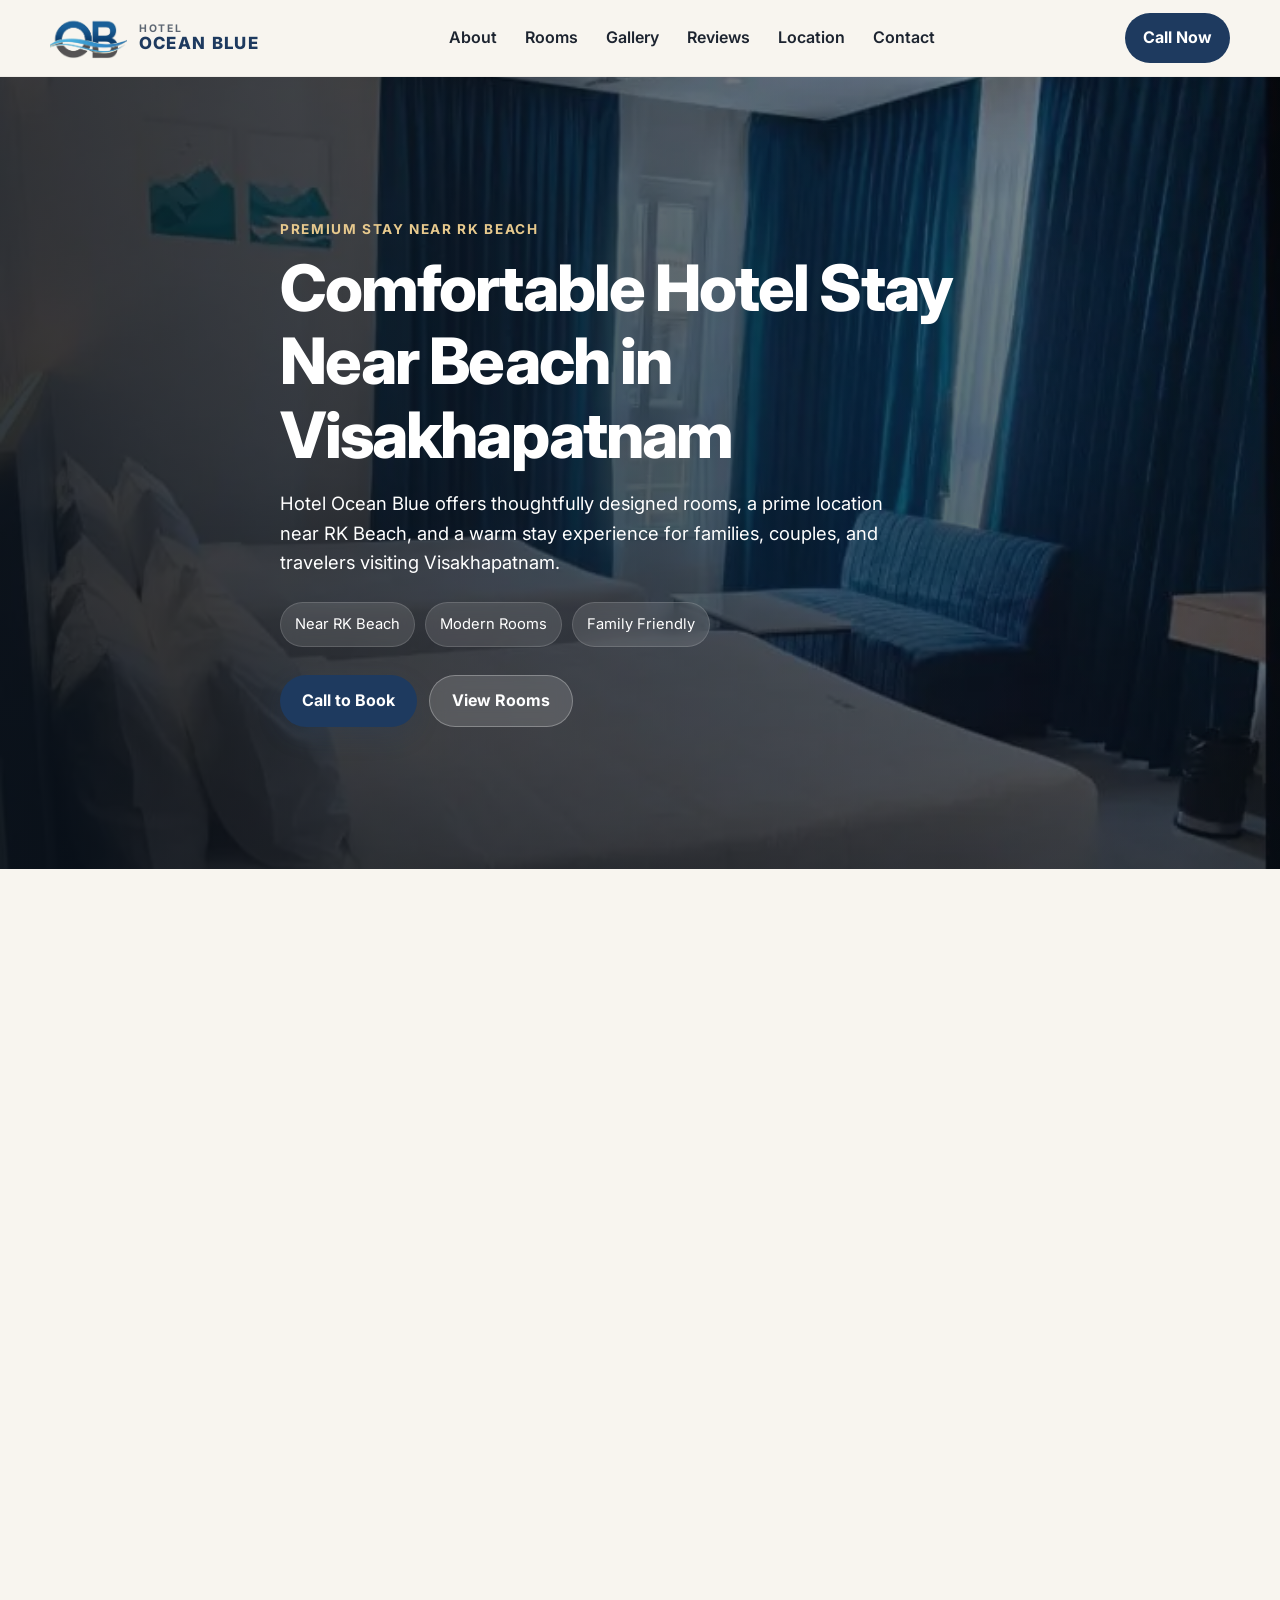
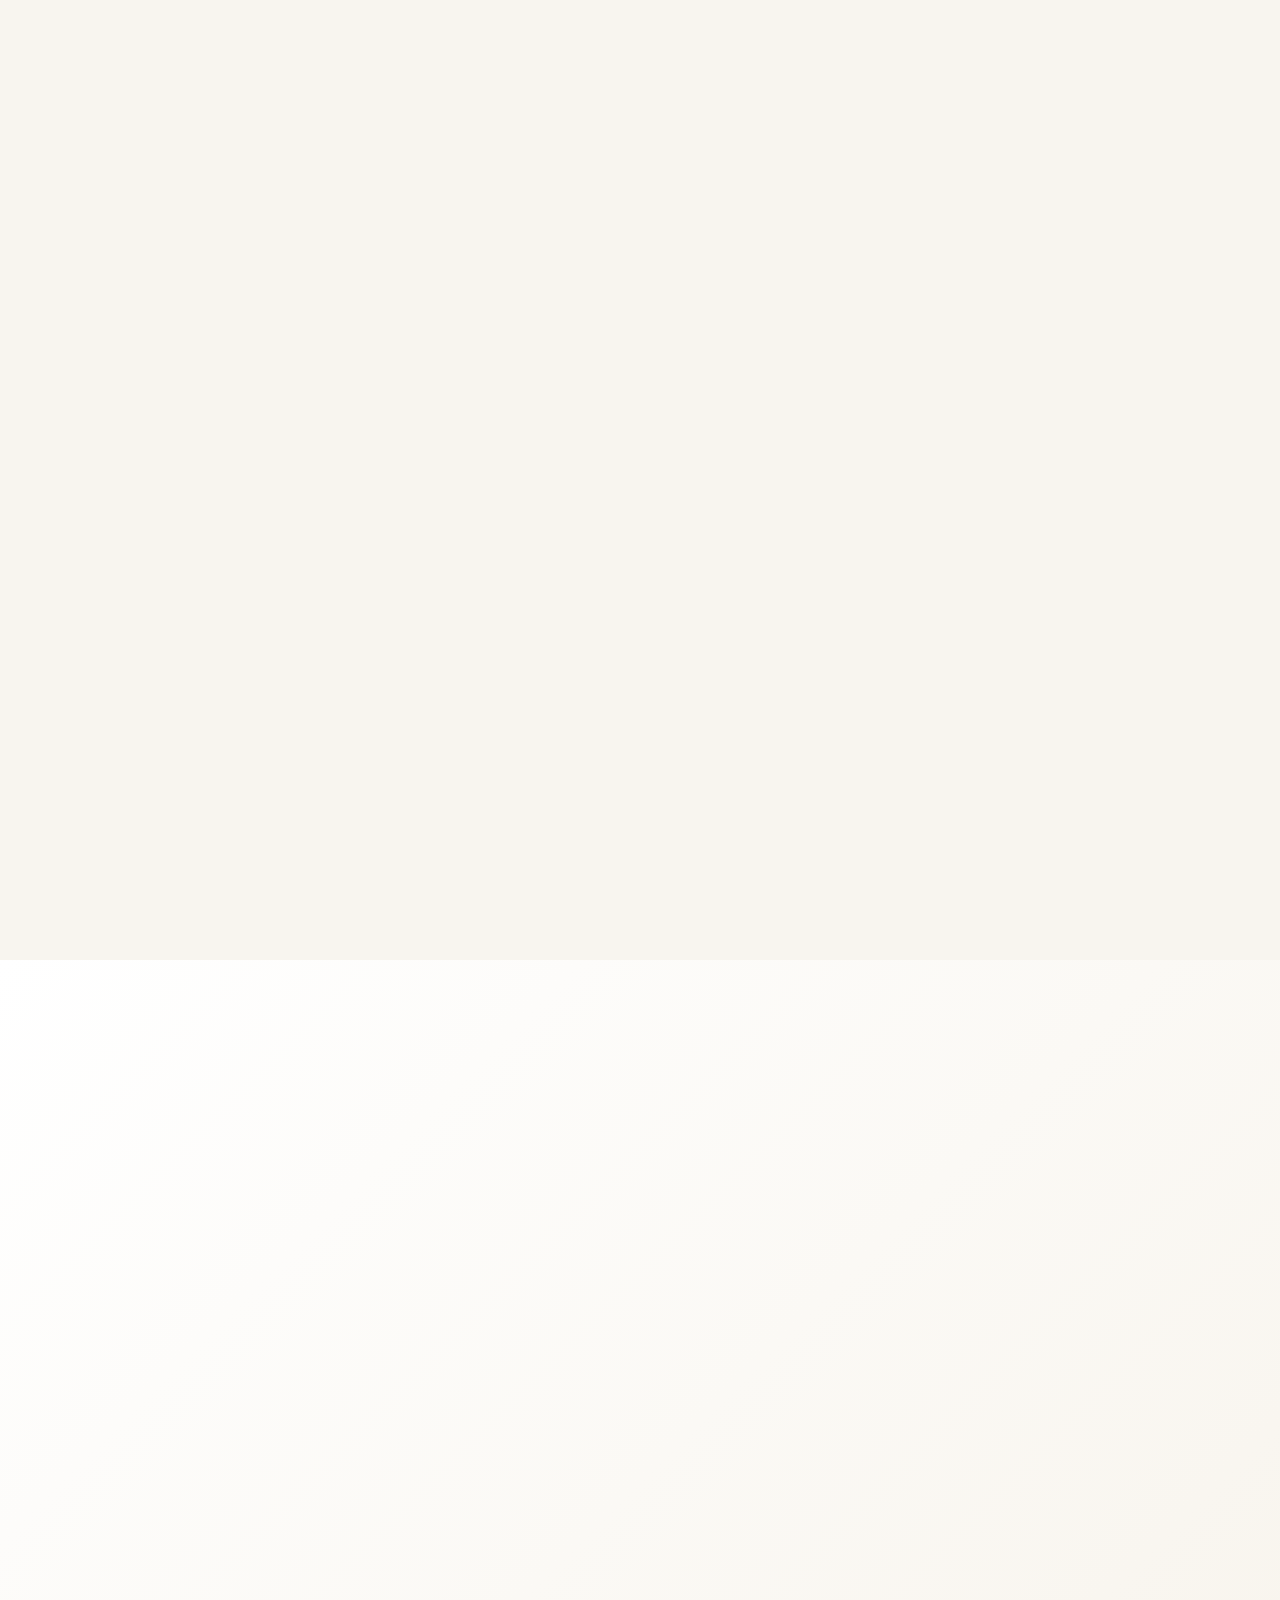
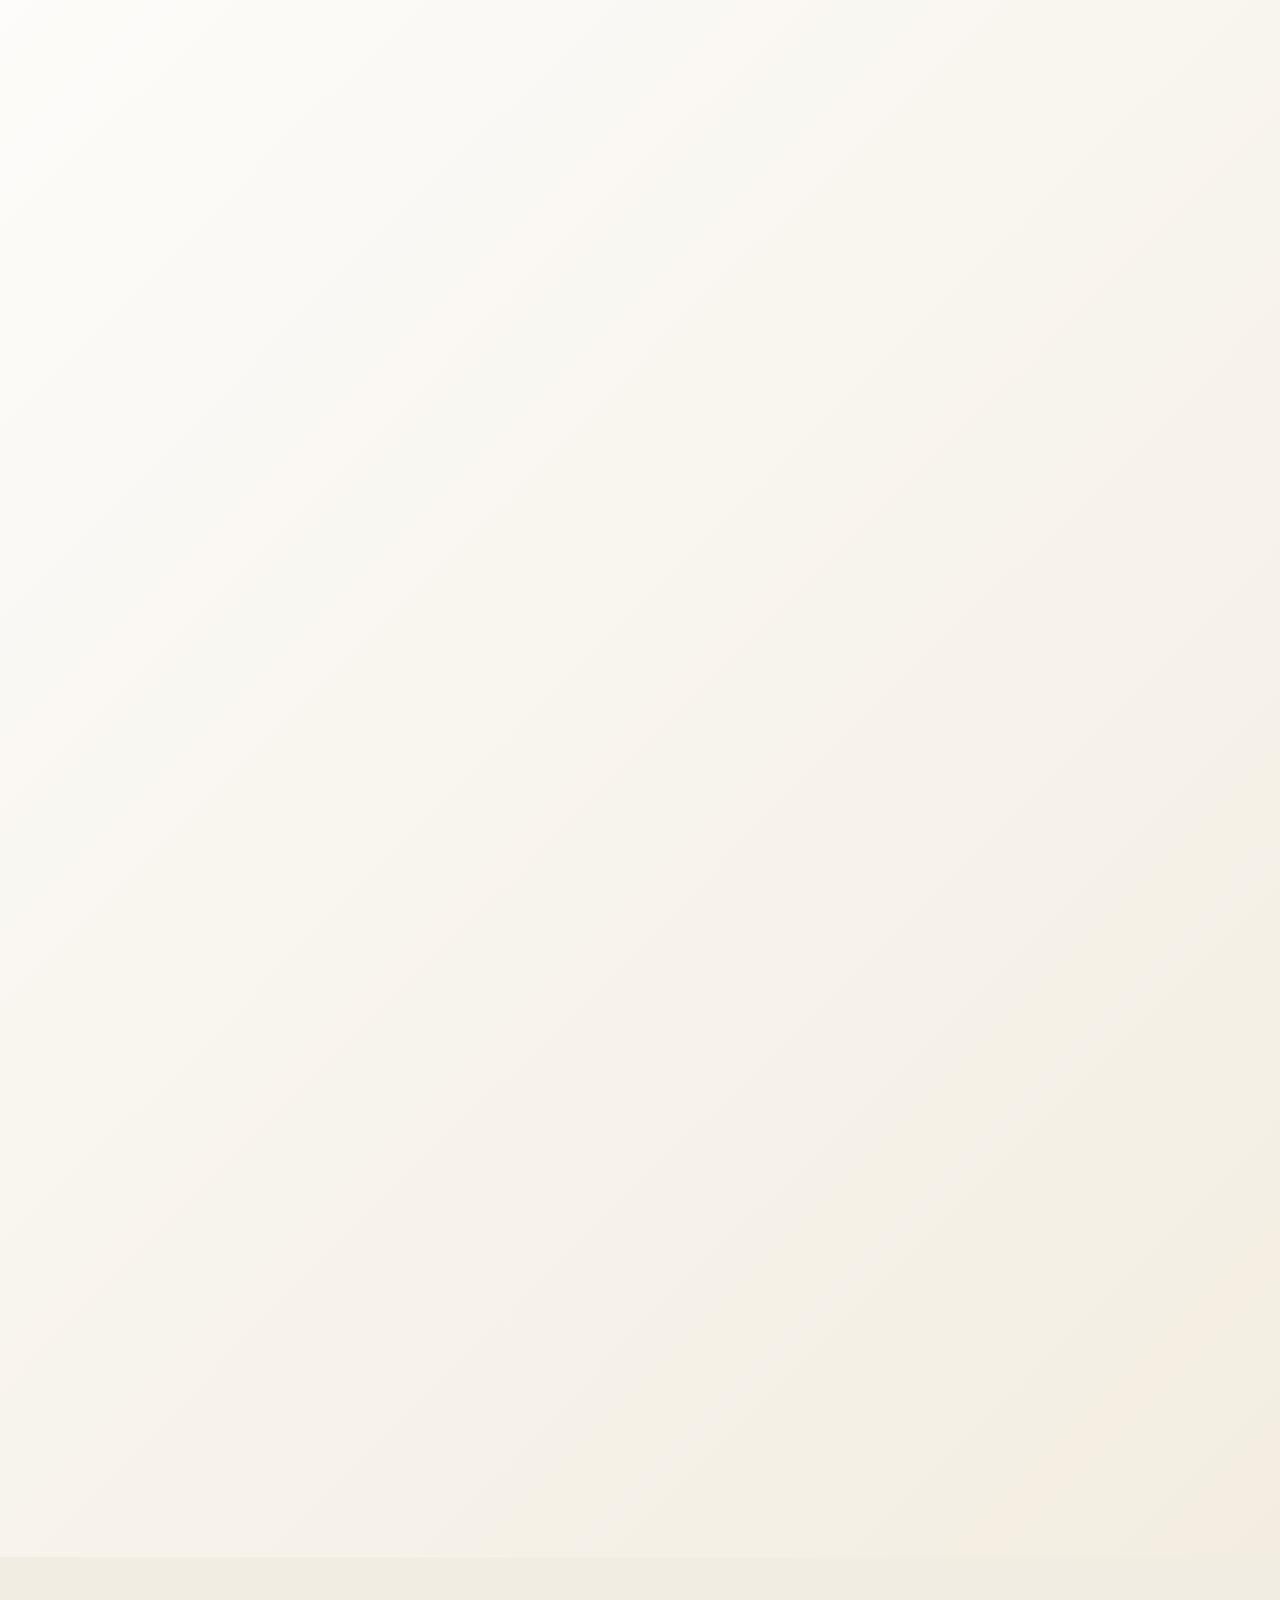
==== commit ff301825: "Optimized images and converted to webp" ====
--- a/index.html
+++ b/index.html
@@ -3,33 +3,60 @@
 <head>
   <meta charset="UTF-8" />
   <meta name="viewport" content="width=device-width, initial-scale=1.0" />
+  <link rel="canonical" href="https://www.hoteloceanblue.co.in/" />
+  <meta name="theme-color" content="#1e3a5f" />
+  <meta name="author" content="Hotel Ocean Blue" />
+  <meta name="format-detection" content="telephone=yes" />
   <title>Hotel Ocean Blue | Hotel Near RK Beach, Visakhapatnam</title>
+  <!-- Google tag (gtag.js) -->
+<script async src="https://www.googletagmanager.com/gtag/js?id=G-FBNVVBWRNM"></script>
+<script>
+  window.dataLayer = window.dataLayer || [];
+  function gtag(){dataLayer.push(arguments);}
+  gtag('js', new Date());
+
+  gtag('config', 'G-FBNVVBWRNM');
+</script>
   <link rel="icon" type="image/png" sizes="32x32" href="favicon-32x32.png" />
 <link rel="icon" type="image/png" sizes="16x16" href="favicon-16x16.png" />
 <link rel="apple-touch-icon" sizes="180x180" href="apple-touch-icon.png" />
-  <meta name="description" content="Stay at Hotel Ocean Blue near RK Beach, Visakhapatnam. Comfortable rooms, prime beachside location, direct booking via call or WhatsApp, and easy access to top attractions in Vizag." />  <link rel="preconnect" href="https://fonts.googleapis.com">
+  <meta name="description" content="Hotel Ocean Blue is a 4.8-star hotel near RK Beach Visakhapatnam with sea-view rooms, family-friendly comfort, direct booking, and quick access to Beach Road attractions." />
+  <link rel="preload" as="image" href="hero-room.webp" fetchpriority="high" />
+  <link rel="preconnect" href="https://fonts.googleapis.com">
+  <meta name="keywords" content="hotel near RK Beach, best hotel in Visakhapatnam, beachside hotel Vizag, family hotel near RK Beach, luxury hotel in Vizag, sea view hotel Visakhapatnam, hotel near beach road Vizag, couple friendly hotel Vizag">
+  <meta name="robots" content="index, follow">
+  <meta name="geo.region" content="IN-AP">
+<meta name="geo.placename" content="Visakhapatnam">
+<meta name="geo.position" content="17.712421;83.317833">
+<meta name="ICBM" content="17.712421, 83.317833">
   <meta property="og:title" content="Hotel Ocean Blue | Hotel Near RK Beach, Visakhapatnam" />
 <meta property="og:description" content="Comfortable and elegant stays near RK Beach, Visakhapatnam. Direct booking via call or WhatsApp." />
-<meta property="og:image" content="https://www.hoteloceanblue.co.in/hero-room.jpg" />
+<meta property="og:image" content="https://www.hoteloceanblue.co.in/hero-room.webp" />
+<meta property="og:image:alt" content="Hotel Ocean Blue deluxe room near RK Beach Visakhapatnam" />
+<meta property="og:site_name" content="Hotel Ocean Blue" />
+<meta property="og:locale" content="en_IN" />
 <meta property="og:type" content="website" />
 <meta property="og:url" content="https://www.hoteloceanblue.co.in/" />
 
 <meta name="twitter:card" content="summary_large_image" />
 <meta name="twitter:title" content="Hotel Ocean Blue | Hotel Near RK Beach, Visakhapatnam" />
 <meta name="twitter:description" content="Comfortable and elegant stays near RK Beach, Visakhapatnam. Direct booking via call or WhatsApp." />
-<meta name="twitter:image" content="https://www.hoteloceanblue.co.in/hero-room.jpg" />
+<meta name="twitter:image" content="https://www.hoteloceanblue.co.in/hero-room.webp" />
+<meta name="twitter:image:alt" content="Hotel Ocean Blue deluxe room near RK Beach Visakhapatnam" />
   <script type="application/ld+json">
 {
   "@context": "https://schema.org",
   "@type": "Hotel",
   "name": "Hotel Ocean Blue",
   "description": "Hotel Ocean Blue offers comfortable and elegant stays near RK Beach in Visakhapatnam.",
-  "telephone": "+91-77028-57909",
+  "telephone": "+91-70752-06909",
   "url": "https://www.hoteloceanblue.co.in/",
+  "priceRange": "Rs 4,299 - Rs 6,999",
+  "hasMap": "https://maps.app.goo.gl/CU7bgzuGn2XrQ5kp6",
   "image": [
-    "https://www.hoteloceanblue.co.in/hero-room.jpg",
-    "https://www.hoteloceanblue.co.in/entrance.jpg",
-    "https://www.hoteloceanblue.co.in/reception.jpg"
+    "https://www.hoteloceanblue.co.in/hero-room.webp",
+    "https://www.hoteloceanblue.co.in/entrance.webp",
+    "https://www.hoteloceanblue.co.in/reception.webp"
   ],
   "address": {
     "@type": "PostalAddress",
@@ -41,8 +68,8 @@
   },
   "geo": {
     "@type": "GeoCoordinates",
-    "latitude": 17.7123774,
-    "longitude": 83.3178249
+     "latitude": 17.712421,
+  "longitude": 83.317833
   },
   "amenityFeature": [
     {
@@ -57,13 +84,13 @@
     }
   ],
   "sameAs": [
-    "https://www.facebook.com/YOUR-FB-PAGE-URL"
+    "https://www.facebook.com/share/18YKW3isVc/"
   ],
   "aggregateRating": {
   "@type": "AggregateRating",
   "ratingValue": "4.8",
   "bestRating": "5",
-  "ratingCount": "50"
+  "ratingCount": "2000"
 },
   "review": [
     {
@@ -92,7 +119,8 @@
 }
 </script>
   <link rel="preconnect" href="https://fonts.gstatic.com" crossorigin>
-  <link href="https://fonts.googleapis.com/css2?family=Inter:wght@400;500;600;700;800&display=swap" rel="stylesheet">
+  <link rel="preload" as="style" href="https://fonts.googleapis.com/css2?family=Inter:wght@400;500;600;700;800&display=swap" onload="this.onload=null;this.rel='stylesheet'">
+  <noscript><link href="https://fonts.googleapis.com/css2?family=Inter:wght@400;500;600;700;800&display=swap" rel="stylesheet"></noscript>
   <link rel="stylesheet" href="style.css" />
 </head>
 <body>
@@ -101,7 +129,7 @@
   <header class="site-header" id="top">
     <div class="container header-wrap">
       <a href="#top" class="brand">
-  <img src="logo.png" alt="Hotel Ocean Blue Logo" class="brand-logo" />
+  <img src="logo.webp" alt="Hotel Ocean Blue Logo" class="brand-logo" width="676" height="370" decoding="async" />
   <div class="brand-text">
     <span class="brand-top">HOTEL</span>
     <span class="brand-main">OCEAN BLUE</span>
@@ -117,9 +145,9 @@
         <a href="#contact">Contact</a>
       </nav>
 
-      <a href="tel:+917702857909" class="header-call">Call Now</a>
-
-      <button class="menu-toggle" id="menuToggle" aria-label="Open Menu">
+      <a href="tel:+917075206909" class="header-call">Call Now</a>
+
+      <button class="menu-toggle" id="menuToggle" aria-label="Open Menu" aria-controls="mobileNav" aria-expanded="false">
         <span></span>
         <span></span>
         <span></span>
@@ -133,18 +161,25 @@
       <a href="#reviews">Reviews</a>
       <a href="#location">Location</a>
       <a href="#contact">Contact</a>
-      <a href="tel:+917702857909">Call Now</a>
+      <a href="tel:+917075206909">Call Now</a>
     </div>
   </header>
+
+  <main>
 
   <!-- Hero -->
   <section class="hero">
     <div class="hero-overlay"></div>
-    <video class="hero-video" autoplay muted loop playsinline preload="metadata" poster="hero-room.jpg">
-  <source src="intro_laptop_Version.mp4" type="video/mp4" />
-</video>
-<img src="hero-room.jpg" alt="Hotel Ocean Blue Deluxe Room" class="hero-bg fallback-image" />
-
+    <img src="hero-room.webp" alt="Hotel Ocean Blue deluxe room near RK Beach in Visakhapatnam" class="hero-bg fallback-image" width="722" height="898" fetchpriority="high" decoding="async" />
+    <video 
+  class="hero-video" 
+  data-src="hero-video.mp4" 
+  data-type="video/mp4"
+  autoplay 
+  muted 
+  loop 
+  playsinline
+></video>
     <div class="container hero-content reveal">
       <p class="eyebrow">Premium Stay Near RK Beach</p>
       <h1>Comfortable Hotel Stay Near Beach in Visakhapatnam</h1>
@@ -160,7 +195,7 @@
       </div>
 
       <div class="hero-actions">
-        <a href="tel:+917702857909" class="btn btn-primary">Call to Book</a>
+        <a href="tel:+917075206909" class="btn btn-primary">Call to Book</a>
         <a href="#rooms" class="btn btn-secondary">View Rooms</a>
       </div>
     </div>
@@ -170,8 +205,8 @@
   <section class="section" id="about">
     <div class="container two-col">
       <div class="image-stack reveal-left">
-        <img src="entrance.jpg" alt="Hotel Ocean Blue Entrance" class="stack-main" />
-        <img src="reception.jpg" alt="Hotel Ocean Blue Reception" class="stack-small" />
+        <img src="entrance.webp" alt="Hotel Ocean Blue entrance near RK Beach Visakhapatnam" class="stack-main" width="1453" height="870" loading="lazy" decoding="async" />
+        <img src="reception.webp" alt="Hotel Ocean Blue reception and front desk" class="stack-small" width="1453" height="912" loading="lazy" decoding="async" />
       </div>
 
       <div class="content-block reveal-right">
@@ -195,6 +230,36 @@
       </div>
     </div>
   </section>
+  <section class="section why-choose">
+  <div class="container">
+    <div class="section-head">
+      <h2>Why Choose Our Hotel Near RK Beach Visakhapatnam?</h2>
+      <p>Comfort, location, and a premium stay experience near the beach.</p>
+    </div>
+
+    <div class="why-grid">
+      <div class="why-card">
+        <h3>Prime Location</h3>
+        <p>Located just minutes from RK Beach, giving easy access to Vizag’s top attractions.</p>
+      </div>
+
+      <div class="why-card">
+        <h3>Modern Rooms</h3>
+        <p>Clean, spacious rooms with elegant interiors designed for comfort.</p>
+      </div>
+
+      <div class="why-card">
+        <h3>Family Friendly</h3>
+        <p>Safe and comfortable stay ideal for families, couples, and travelers.</p>
+      </div>
+
+      <div class="why-card">
+        <h3>Direct Booking</h3>
+        <p>Best prices when you book directly via call or WhatsApp.</p>
+      </div>
+    </div>
+  </div>
+</section>
 <!-- </section> 
   <!-- Rooms -->
  <section class="section soft-bg" id="rooms">
@@ -208,53 +273,53 @@
     <div class="rooms-grid">
       <article class="room-card reveal-up">
         <div class="room-image">
-          <img src="EXECUTIVE TEMPLE VIEW...jpg" alt="Executive Temple View room at Hotel Ocean Blue Vizag" loading="lazy" decoding="async" />
+          <img src="EXECUTIVE TEMPLE VIEW...webp" alt="Executive Temple View room at Hotel Ocean Blue Vizag" width="1920" height="1280" loading="lazy" decoding="async" />
         </div>
         <div class="room-content">
           <h3>Executive Temple View</h3>
           <p>A comfortable and elegant stay option with peaceful interiors, ideal for couples, families, and short leisure trips.</p>
           <div class="room-price">Starting from <strong>₹4,299 / night</strong></div>
-          <a href="https://wa.me/917702857909?text=Hello%20Hotel%20Ocean%20Blue,%20I%20want%20to%20enquire%20about%20Executive%20Temple%20View."
-             target="_blank" class="btn btn-secondary room-btn">Enquire Now</a>
+          <a href="https://wa.me/917075206909?text=Hello%20Hotel%20Ocean%20Blue,%20I%20want%20to%20enquire%20about%20Executive%20Temple%20View."
+             target="_blank" rel="noopener" class="btn btn-secondary room-btn">Enquire Now</a>
         </div>
       </article>
 
       <article class="room-card reveal-up delay-1">
         <div class="room-image">
-          <img src="PREMIER.jpg" alt="Premier room at Hotel Ocean Blue Vizag" loading="lazy" decoding="async" />
+          <img src="PREMIER.webp" alt="Premier room at Hotel Ocean Blue Vizag" width="1920" height="1280" loading="lazy" decoding="async" />
         </div>
         <div class="room-content">
           <h3>Premier</h3>
           <p>Modern room with refined interiors and a warm, inviting layout for a comfortable and relaxing stay near the beach.</p>
           <div class="room-price">Starting from <strong>₹4,999 / night</strong></div>
-          <a href="https://wa.me/917702857909?text=Hello%20Hotel%20Ocean%20Blue,%20I%20want%20to%20enquire%20about%20Premier%20Room."
-             target="_blank" class="btn btn-secondary room-btn">Enquire Now</a>
+          <a href="https://wa.me/917075206909?text=Hello%20Hotel%20Ocean%20Blue,%20I%20want%20to%20enquire%20about%20Premier%20Room."
+             target="_blank" rel="noopener" class="btn btn-secondary room-btn">Enquire Now</a>
         </div>
       </article>
 
       <article class="room-card reveal-up delay-2">
         <div class="room-image">
-          <img src="ELITE SEA VIEW,.,.jpg" alt="Elite Sea View room at Hotel Ocean Blue Vizag" loading="lazy" decoding="async" />
+          <img src="ELITE SEA VIEW,.,.webp" alt="Elite Sea View room at Hotel Ocean Blue Vizag" width="1920" height="1280" loading="lazy" decoding="async" />
         </div>
         <div class="room-content">
           <h3>Elite Sea View</h3>
           <p>Enjoy a premium stay experience with enhanced comfort and a refined atmosphere close to the oceanfront.</p>
           <div class="room-price">Starting from <strong>₹5,999 / night</strong></div>
-          <a href="https://wa.me/917702857909?text=Hello%20Hotel%20Ocean%20Blue,%20I%20want%20to%20enquire%20about%20Elite%20Sea%20View."
-             target="_blank" class="btn btn-secondary room-btn">Enquire Now</a>
+          <a href="https://wa.me/917075206909?text=Hello%20Hotel%20Ocean%20Blue,%20I%20want%20to%20enquire%20about%20Elite%20Sea%20View."
+             target="_blank" rel="noopener" class="btn btn-secondary room-btn">Enquire Now</a>
         </div>
       </article>
 
       <article class="room-card reveal-up">
         <div class="room-image">
-          <img src="PRESIDENTIAL SUITE.jpg" alt="Presidential Suite Sea View at Hotel Ocean Blue Vizag" loading="lazy" decoding="async"  />
+          <img src="PRESIDENTIAL SUITE.webp" alt="Presidential Suite Sea View at Hotel Ocean Blue Vizag" width="1920" height="1280" loading="lazy" decoding="async"  />
         </div>
         <div class="room-content">
           <h3>Presidential Suite Sea View</h3>
           <p>Spacious and luxurious suite with elevated interiors, ideal for guests seeking a premium stay experience.</p>
           <div class="room-price">Starting from <strong>₹6,999 / night</strong></div>
-          <a href="https://wa.me/917702857909?text=Hello%20Hotel%20Ocean%20Blue,%20I%20want%20to%20enquire%20about%20Presidential%20Suite%20Sea%20View."
-             target="_blank" class="btn btn-secondary room-btn">Enquire Now</a>
+          <a href="https://wa.me/917075206909?text=Hello%20Hotel%20Ocean%20Blue,%20I%20want%20to%20enquire%20about%20Presidential%20Suite%20Sea%20View."
+             target="_blank" rel="noopener" class="btn btn-secondary room-btn">Enquire Now</a>
         </div>
       </article>
     </div>
@@ -280,7 +345,7 @@
     <div class="amenities-grid amenities-icons">
       <div class="amenity-chip reveal-up"><span>📶</span> <span>Free Wi-Fi</span></div>
       <div class="amenity-chip reveal-up delay-1"><span>🍽️</span> <span>Breakfast Available</span></div>
-      <div class="amenity-chip reveal-up delay-2"><span>🅿️</span> <span>Paid Parking</span></div>
+      <div class="amenity-chip reveal-up delay-2"><span>🅿️</span> <span>Parking</span></div>
       <div class="amenity-chip reveal-up"><span>♿</span> <span>Accessible</span></div>
       <div class="amenity-chip reveal-up delay-1"><span>❄️</span> <span>Air-Conditioned</span></div>
       <div class="amenity-chip reveal-up delay-2"><span>🧺</span> <span>Laundry Service</span></div>
@@ -300,55 +365,55 @@
 
     <div class="gallery-grid" id="galleryGrid">
       <!-- Visible initially -->
-      <button class="gallery-item reveal-up" data-img="hotel-ocean-blue-premium-room-1.jpeg" aria-label="Open premium room image">
-        <img src="hotel-ocean-blue-premium-room-1.jpeg" alt="Premium room at Hotel Ocean Blue near RK Beach Visakhapatnam" loading="lazy" />
-      </button>
-
-      <button class="gallery-item reveal-up delay-1" data-img="hotel-ocean-blue-room-balcony-interior.jpeg" aria-label="Open balcony room image">
-        <img src="hotel-ocean-blue-room-balcony-interior.jpeg" alt="Room with balcony and sea-facing glass door at Hotel Ocean Blue Vizag" loading="lazy" />
-      </button>
-
-      <button class="gallery-item reveal-up delay-2" data-img="hotel-ocean-blue-balcony-room-night.jpeg" aria-label="Open balcony night room image">
-        <img src="hotel-ocean-blue-balcony-room-night.jpeg" alt="Balcony room with night sea view at Hotel Ocean Blue Visakhapatnam" loading="lazy" />
-      </button>
-
-      <button class="gallery-item reveal-up" data-img="hotel-ocean-blue-family-room-1.jpeg" aria-label="Open family room image">
-        <img src="hotel-ocean-blue-family-room-1.jpeg" alt="Spacious family room at Hotel Ocean Blue near RK Beach" loading="lazy" />
-      </button>
-
-      <button class="gallery-item reveal-up delay-1" data-img="hotel-ocean-blue-suite-living-room.jpeg" aria-label="Open suite living room image">
-        <img src="hotel-ocean-blue-suite-living-room.jpeg" alt="Suite living room interior at Hotel Ocean Blue Visakhapatnam" loading="lazy" />
-      </button>
-
-      <button class="gallery-item reveal-up delay-2" data-img="hotel-ocean-blue-rk-beach-night-view.jpeg" aria-label="Open beach view image">
-        <img src="hotel-ocean-blue-rk-beach-night-view.jpeg" alt="Night beach view from Hotel Ocean Blue balcony near RK Beach" loading="lazy" />
+      <button class="gallery-item reveal-up" data-img="hotel-ocean-blue-premium-room-1.webp" aria-label="Open premium room image">
+        <img src="hotel-ocean-blue-premium-room-1.webp" alt="Premium room at Hotel Ocean Blue near RK Beach Visakhapatnam" width="1600" height="728" loading="lazy" decoding="async" />
+      </button>
+
+      <button class="gallery-item reveal-up delay-1" data-img="hotel-ocean-blue-room-balcony-interior.webp" aria-label="Open balcony room image">
+        <img src="hotel-ocean-blue-room-balcony-interior.webp" alt="Room with balcony and sea-facing glass door at Hotel Ocean Blue Vizag" width="1600" height="812" loading="lazy" decoding="async" />
+      </button>
+
+      <button class="gallery-item reveal-up delay-2" data-img="hotel-ocean-blue-balcony-room-night.webp" aria-label="Open balcony night room image">
+        <img src="hotel-ocean-blue-balcony-room-night.webp" alt="Balcony room with night sea view at Hotel Ocean Blue Visakhapatnam" width="1600" height="728" loading="lazy" decoding="async" />
+      </button>
+
+      <button class="gallery-item reveal-up" data-img="hotel-ocean-blue-family-room-1.webp" aria-label="Open family room image">
+        <img src="hotel-ocean-blue-family-room-1.webp" alt="Spacious family room at Hotel Ocean Blue near RK Beach" width="1600" height="728" loading="lazy" decoding="async" />
+      </button>
+
+      <button class="gallery-item reveal-up delay-1" data-img="hotel-ocean-blue-suite-living-room.webp" aria-label="Open suite living room image">
+        <img src="hotel-ocean-blue-suite-living-room.webp" alt="Suite living room interior at Hotel Ocean Blue Visakhapatnam" width="728" height="1600" loading="lazy" decoding="async" />
+      </button>
+
+      <button class="gallery-item reveal-up delay-2" data-img="hotel-ocean-blue-rk-beach-night-view.webp" aria-label="Open beach view image">
+        <img src="hotel-ocean-blue-rk-beach-night-view.webp" alt="Night beach view from Hotel Ocean Blue balcony near RK Beach" width="932" height="1588" loading="lazy" decoding="async" />
       </button>
 
       <!-- Hidden initially -->
       
 
-      <button class="gallery-item hidden-gallery-item" data-img="hotel-ocean-blue-suite-bedroom-area.jpeg" aria-label="Open suite bedroom area image">
-        <img src="hotel-ocean-blue-suite-bedroom-area.jpeg" alt="Suite bedroom area at Hotel Ocean Blue hotel near RK Beach" loading="lazy" />
-      </button>
-
-      <button class="gallery-item hidden-gallery-item" data-img="hotel-ocean-blue-suite-sea-view-1.jpeg" aria-label="Open sea view suite image">
-        <img src="hotel-ocean-blue-suite-sea-view-1.jpeg" alt="Sea view suite room at Hotel Ocean Blue Vizag" loading="lazy" />
-      </button>
-
-      <button class="gallery-item hidden-gallery-item" data-img="hotel-ocean-blue-bathroom-1.jpeg" aria-label="Open bathroom image">
-        <img src="bathroom.jpg" alt="Modern bathroom at Hotel Ocean Blue hotel in Visakhapatnam" loading="lazy" />
-      </button>
-
-      <button class="gallery-item hidden-gallery-item" data-img="hotel-ocean-blue-decor-elephant-console.jpeg" aria-label="Open hotel decor image">
-        <img src="hotel-ocean-blue-decor-elephant-console.jpeg" alt="Premium interior decor at Hotel Ocean Blue near RK Beach" loading="lazy" />
-      </button>
-
-      <button class="gallery-item hidden-gallery-item" data-img="hotel-ocean-blue-family-room-2.jpeg" aria-label="Open family room night image">
-        <img src="hotel-ocean-blue-family-room-2.jpeg" alt="Family room with modern lighting at Hotel Ocean Blue Vizag" loading="lazy" />
-      </button>
-
-      <button class="gallery-item hidden-gallery-item" data-img="hotel-ocean-blue-balcony-turf-night.jpeg" aria-label="Open balcony turf image">
-        <img src="hotel-ocean-blue-balcony-turf-night.jpeg" alt="Private balcony turf area at Hotel Ocean Blue sea-view room" loading="lazy" />
+      <button class="gallery-item hidden-gallery-item" data-img="hotel-ocean-blue-suite-bedroom-area.webp" aria-label="Open suite bedroom area image">
+        <img data-src="hotel-ocean-blue-suite-bedroom-area.webp" alt="Suite bedroom area at Hotel Ocean Blue hotel near RK Beach" width="918" height="1582" loading="lazy" decoding="async" />
+      </button>
+
+      <button class="gallery-item hidden-gallery-item" data-img="hotel-ocean-blue-suite-sea-view-1.webp" aria-label="Open sea view suite image">
+        <img data-src="hotel-ocean-blue-suite-sea-view-1.webp" alt="Sea view suite room at Hotel Ocean Blue Vizag" width="1600" height="728" loading="lazy" decoding="async" />
+      </button>
+
+      <button class="gallery-item hidden-gallery-item" data-img="hotel-ocean-blue-bathroom.webp" aria-label="Open bathroom image">
+        <img data-src="hotel-ocean-blue-bathroom.webp" alt="Modern bathroom at Hotel Ocean Blue hotel in Visakhapatnam" width="728" height="1600" loading="lazy" decoding="async" />
+      </button>
+
+      <button class="gallery-item hidden-gallery-item" data-img="hotel-ocean-blue-decor-elephant-console.webp" aria-label="Open hotel decor image">
+        <img data-src="hotel-ocean-blue-decor-elephant-console.webp" alt="Premium interior decor at Hotel Ocean Blue near RK Beach" width="919" height="1600" loading="lazy" decoding="async" />
+      </button>
+
+      <button class="gallery-item hidden-gallery-item" data-img="hotel-ocean-blue-family-room-2.webp" aria-label="Open family room night image">
+        <img data-src="hotel-ocean-blue-family-room-2.webp" alt="Family room with modern lighting at Hotel Ocean Blue Vizag" width="1600" height="728" loading="lazy" decoding="async" />
+      </button>
+
+      <button class="gallery-item hidden-gallery-item" data-img="hotel-ocean-blue-balcony-turf-night.webp" aria-label="Open balcony turf image">
+        <img data-src="hotel-ocean-blue-balcony-turf-night.webp" alt="Private balcony turf area at Hotel Ocean Blue sea-view room" width="932" height="1466" loading="lazy" decoding="async" />
       </button>
 
     </div>
@@ -358,6 +423,124 @@
     </div>
   </div>
 </section>
+  <!-- CV Block Gallery -->
+<section class="section soft-bg" id="cv-block">
+  <div class="container">
+
+    <div class="section-head reveal">
+      <p class="eyebrow">CV Block</p>
+      <h2>Premium CV Block Rooms & Interiors</h2>
+      <p>
+        Explore spacious sea-view rooms, luxury suites, elegant interiors,
+        and modern stay experiences inside the exclusive CV Block at Hotel Ocean Blue.
+      </p>
+    </div>
+
+    <div class="gallery-grid">
+
+      <!-- CARD 1 -->
+      <button class="gallery-item reveal-up"
+              data-img="hotel-ocean-blue-presidential-suite-vizag.webp">
+        <img src="hotel-ocean-blue-presidential-suite-vizag.webp"
+             alt="Presidential suite at Hotel Ocean Blue Vizag"
+             width="1600"
+             height="728"
+             loading="lazy"
+             decoding="async">
+      </button>
+
+      <!-- CARD 2 -->
+      <button class="gallery-item reveal-up delay-1"
+              data-img="hotel-ocean-blue-premium-family-room.webp">
+        <img src="hotel-ocean-blue-premium-family-room.webp"
+             alt="Premium family room at Hotel Ocean Blue"
+             width="1179"
+             height="1600"
+             loading="lazy"
+             decoding="async">
+      </button>
+
+      <!-- CARD 3 -->
+      <button class="gallery-item reveal-up delay-2"
+              data-img="hotel-ocean-blue-sea-view-room-vizag.webp">
+        <img src="hotel-ocean-blue-sea-view-room-vizag.webp"
+             alt="Sea view room at Hotel Ocean Blue Vizag"
+             width="1600"
+             height="728"
+             loading="lazy"
+             decoding="async">
+      </button>
+
+      <!-- CARD 4 -->
+      <button class="gallery-item reveal-up"
+              data-img="hotel-ocean-blue-deluxe-sea-view-room.webp">
+        <img src="hotel-ocean-blue-deluxe-sea-view-room.webp"
+             alt="Deluxe sea view room at Hotel Ocean Blue"
+             width="1099"
+             height="1600"
+             loading="lazy"
+             decoding="async">
+      </button>
+
+      <!-- CARD 5 -->
+      <button class="gallery-item reveal-up delay-1"
+              data-img="hotel-ocean-blue-modern-room-night-view.webp">
+        <img src="hotel-ocean-blue-modern-room-night-view.webp"
+             alt="Modern night view room at Hotel Ocean Blue"
+             width="1600"
+             height="728"
+             loading="lazy"
+             decoding="async">
+      </button>
+
+      <!-- CARD 6 -->
+      <button class="gallery-item reveal-up delay-2"
+              data-img="hotel-ocean-blue-balcony-suite-night.webp">
+        <img src="hotel-ocean-blue-balcony-suite-night.webp"
+             alt="Balcony suite night view at Hotel Ocean Blue"
+             width="1600"
+             height="728"
+             loading="lazy"
+             decoding="async">
+      </button>
+
+      <!-- CARD 7 -->
+      <button class="gallery-item reveal-up"
+              data-img="hotel-ocean-blue-luxury-suite-interior.webp">
+        <img src="hotel-ocean-blue-luxury-suite-interior.webp"
+             alt="Luxury suite interior at Hotel Ocean Blue"
+             width="1600"
+             height="728"
+             loading="lazy"
+             decoding="async">
+      </button>
+
+      <!-- CARD 8 -->
+      <button class="gallery-item reveal-up delay-1"
+              data-img="hotel-ocean-blue-premium-double-room.webp">
+        <img src="hotel-ocean-blue-premium-double-room.webp"
+             alt="Premium double room at Hotel Ocean Blue"
+             width="1600"
+             height="728"
+             loading="lazy"
+             decoding="async">
+      </button>
+
+      <!-- CARD 9 -->
+      <button class="gallery-item reveal-up delay-2"
+              data-img="hotel-ocean-blue-blue-curtain-room.webp">
+        <img src="hotel-ocean-blue-blue-curtain-room.webp"
+             alt="Blue curtain premium room at Hotel Ocean Blue"
+             width="728"
+             height="1600"
+             loading="lazy"
+             decoding="async">
+      </button>
+
+    </div>
+  </div>
+</section>  
+
 <section class="section soft-bg" id="reviews">
   <div class="container">
     <div class="section-head reveal">
@@ -491,7 +674,7 @@
         </div>
         <div class="location-qr-card reveal">
   <div class="location-qr-image">
-    <img src="qr.jpeg" alt="Scan to open Hotel Ocean Blue location in Google Maps" />
+    <img src="qr.webp" alt="Scan to open Hotel Ocean Blue location in Google Maps" width="950" height="956" loading="lazy" decoding="async" />
   </div>
   <div class="location-qr-text">
     <strong>Scan for Exact Location</strong>
@@ -502,13 +685,14 @@
           <a href="https://maps.app.goo.gl/CU7bgzuGn2XrQ5kp6"
    target="_blank" rel="noopener"
    class="btn btn-primary">Open in Maps</a>
-          <a href="tel:+917702857909" class="btn btn-secondary">Call Hotel</a>
+          <a href="tel:+917075206909" class="btn btn-secondary">Call Hotel</a>
         </div>
       </div>
 
       <div class="map-wrap reveal-right">
       <iframe
-      src="https://www.google.com/maps?q=17.7123774,83.3178249&z=17&output=embed"
+      title="Hotel Ocean Blue location on Google Maps"
+      src="https://www.google.com/maps/embed?pb=!1m18!1m12!1m3!1d921.8733206848761!2d83.31725423186366!3d17.712301537138647!2m3!1f0!2f0!3f0!3m2!1i1024!2i768!4f13.1!3m3!1m2!1s0x3a394300576189c7%3A0x215aba8a9ee15e50!2shotel%20ocean%20blue%20vizag!5e0!3m2!1sen!2sin!4v1778664933584!5m2!1sen!2sin"
       width="100%"
       height="100%"
       style="border:0;"
@@ -531,13 +715,15 @@
         </p>
 
         <div class="contact-actions">
-          <a href="tel:+917702857909" class="btn btn-primary">Call +91 77028 57909</a>
-          <a href="https://wa.me/917702857909?text=Hello%20Hotel%20Ocean%20Blue,%20I%20would%20like%20to%20enquire%20about%20room%20availability."
-             target="_blank" class="btn btn-secondary">WhatsApp Enquiry</a>
+          <a href="tel:+917075206909" class="btn btn-primary">Call +91 70752 06909</a>
+          <a href="https://wa.me/917075206909?text=Hello%20Hotel%20Ocean%20Blue,%20I%20would%20like%20to%20enquire%20about%20room%20availability."
+             target="_blank" rel="noopener" class="btn btn-secondary">WhatsApp Enquiry</a>
         </div>
       </div>
     </div>
   </section>
+
+  </main>
 
   <!-- Footer -->
   <footer class="site-footer">
@@ -548,27 +734,72 @@
       </div>
 
       <div>
-        <p><strong>Phone:</strong> <a href="tel:+917702857909">+91 77028 57909</a></p>
+        <p><strong>Phone:</strong> <a href="tel:+917075206909">+91 70752 06909</a></p>
         <p><strong>Location:</strong> RK Beach, Vizag</p>
       </div>
     </div>
   </footer>
 
   <!-- Sticky Mobile CTA -->
-  <div class="mobile-sticky-bar">
-    <a href="tel:+917702857909" class="sticky-btn call-btn">Call</a>
-    <a href="https://wa.me/917702857909?text=Hello%20Hotel%20Ocean%20Blue,%20I%20would%20like%20to%20enquire%20about%20room%20availability."
-       target="_blank" class="sticky-btn wa-btn">WhatsApp</a>
-  </div>
+<div class="mobile-sticky-bar">
+
+  <a href="tel:+917075206909" class="sticky-btn call-btn">
+
+    <svg xmlns="http://www.w3.org/2000/svg"
+         width="18"
+         height="18"
+         viewBox="0 0 24 24"
+         fill="none"
+         stroke="currentColor"
+         stroke-width="2"
+         stroke-linecap="round"
+         stroke-linejoin="round">
+
+      <path d="M22 16.92v3a2 2 0 0 1-2.18 2
+               19.79 19.79 0 0 1-8.63-3.07
+               19.5 19.5 0 0 1-6-6
+               19.79 19.79 0 0 1-3.07-8.67
+               A2 2 0 0 1 4.11 2h3
+               a2 2 0 0 1 2 1.72
+               12.84 12.84 0 0 0 .7 2.81
+               2 2 0 0 1-.45 2.11L8.09 9.91
+               a16 16 0 0 0 6 6l1.27-1.27
+               a2 2 0 0 1 2.11-.45
+               12.84 12.84 0 0 0 2.81.7
+               A2 2 0 0 1 22 16.92z"/>
+    </svg>
+
+    <span>Call</span>
+  </a>
+
+  <a href="https://wa.me/917075206909?text=Hello%20Hotel%20Ocean%20Blue,%20I%20would%20like%20to%20enquire%20about%20room%20availability."
+   target="_blank"
+   rel="noopener"
+   class="sticky-btn wa-btn">
+
+  <svg xmlns="http://www.w3.org/2000/svg"
+     width="24"
+     height="24"
+     viewBox="0 0 48 48"
+     fill="none"
+     class="wa-icon">
+  <path fill="white"
+        d="M24 4C13 4 4 13 4 24c0 3.6 1 7 2.7 9.9L4 44l10.4-2.7C17.2 43 20.5 44 24 44c11 0 20-9 20-20S35 4 24 4zm0 36c-3.1 0-6-.8-8.5-2.3l-.6-.4-6.2 1.6 1.7-6-.4-.6C8.8 30 8 27.1 8 24 8 15.2 15.2 8 24 8s16 7.2 16 16-7.2 16-16 16zm8.8-11.8c-.5-.2-2.8-1.4-3.2-1.5-.4-.2-.7-.2-1 .2-.3.5-1.2 1.5-1.4 1.8-.3.3-.5.4-1 .1-.5-.2-2-.7-3.8-2.3-1.4-1.2-2.3-2.7-2.6-3.2-.3-.5 0-.7.2-.9.2-.2.5-.5.7-.8.2-.3.3-.5.5-.8.2-.3.1-.6 0-.8-.1-.2-1-2.6-1.4-3.5-.4-.9-.8-.8-1-.8h-.9c-.3 0-.8.1-1.2.6-.4.4-1.6 1.6-1.6 3.9 0 2.3 1.7 4.5 1.9 4.8.2.3 3.3 5.1 8.1 7.1 1.1.5 2 .8 2.7 1 1.1.3 2.2.3 3 .2.9-.1 2.8-1.1 3.2-2.2.4-1.1.4-2.1.3-2.3-.2-.2-.5-.3-1-.5z"/>
+</svg>
+  <span>WHATSAPP</span>
+
+</a>
+
+</div>
 
  <!-- Lightbox -->
 <div class="lightbox" id="lightbox">
   <button class="lightbox-nav prev" id="lightboxPrev" aria-label="Previous image">&#10094;</button>
-  <img src="" alt="Gallery Preview" id="lightboxImg" />
+  <img src="" alt="Gallery Preview" id="lightboxImg" decoding="async" />
   <button class="lightbox-nav next" id="lightboxNext" aria-label="Next image">&#10095;</button>
   <button class="lightbox-close" id="lightboxClose" aria-label="Close lightbox">&times;</button>
 </div>
 
   <script src="script.js"></script>
 </body>
-</html>+</html>
--- a/style.css
+++ b/style.css
@@ -35,6 +35,7 @@
 img {
   max-width: 100%;
   display: block;
+  height: auto;
 }
 
 a {
@@ -47,6 +48,7 @@
   border: none;
   background: none;
   cursor: pointer;
+  touch-action: manipulation;
 }
 
 .container {
@@ -56,6 +58,8 @@
 
 .section {
   padding: 80px 0;
+  content-visibility: auto;
+  contain-intrinsic-size: 1px 760px;
 }
 
 .soft-bg {
@@ -274,16 +278,9 @@
   align-items: center;
   overflow: hidden;
   background: #111;
-}
-
-.hero-bg {
-  position: absolute;
-  inset: 0;
-  width: 100%;
-  height: 100%;
-  object-fit: cover;
-  animation: heroZoom 10s ease-in-out infinite alternate;
-}
+  content-visibility: visible;
+}
+
 .hero-video,
 .hero-bg {
   position: absolute;
@@ -295,13 +292,16 @@
 
 .hero-video {
   z-index: 0;
-}
-
-.hero-bg.fallback-image {
-  z-index: -1;
   opacity: 0;
-}
+  transition: opacity 0.45s ease;
+}
+
+.hero-video.is-ready {
+  opacity: 1;
+}
+
 .hero-bg {
+  z-index: 0;
   animation: heroZoom 10s ease-in-out infinite alternate;
 }
 
@@ -470,6 +470,8 @@
   overflow: hidden;
   box-shadow: var(--shadow);
   position: relative;
+  aspect-ratio: 4 / 3;
+  background: var(--surface-2);
 }
 
 .gallery-item img {
@@ -487,11 +489,16 @@
   display: none;
 }
 
+.gallery-item.is-loading img {
+  opacity: 0;
+}
+
 .gallery-actions {
   display: flex;
   justify-content: center;
   margin-top: 24px;
 }
+
 .location-grid {
   align-items: stretch;
 }
@@ -559,6 +566,13 @@
   display: block;
   margin-bottom: 8px;
   color: var(--text);
+}
+
+.location-actions {
+  display: flex;
+  flex-wrap: wrap;
+  gap: 12px;
+  margin-top: 18px;
 }
 
 .map-wrap {
@@ -624,19 +638,20 @@
   display: none;
   grid-template-columns: 1fr 1fr;
   background: rgba(255,255,255,0.95);
-  backdrop-filter: blur(12px);
-  padding: 10px 12px calc(10px + env(safe-area-inset-bottom));
+  backdrop-filter: blur(10px);
+  padding: 10px 14px calc(10px + env(safe-area-inset-bottom));
   gap: 10px;
   border-top: 1px solid rgba(29, 36, 48, 0.08);
 }
 
 .sticky-btn {
   min-height: 50px;
-  border-radius: 999px;
+  border-radius: 14px;
   display: flex;
   align-items: center;
   justify-content: center;
   font-weight: 700;
+  gap: 8px;
 }
 
 .call-btn {
@@ -645,8 +660,27 @@
 }
 
 .wa-btn {
-  background: #e9f7ef;
-  color: #17643d;
+  background: #25D366;
+  color: #ffffff;
+  gap: 10px;
+  font-weight: 800;
+  letter-spacing: 0.04em;
+  text-transform: uppercase;
+  box-shadow: 0 8px 18px rgba(37, 211, 102, 0.28);
+}
+
+.wa-btn:hover {
+  background: #1ebe5d;
+  transform: translateY(-2px);
+}
+
+.wa-btn svg {
+  flex-shrink: 0;
+}
+.wa-icon {
+  display: flex;
+  align-items: center;
+  justify-content: center;
 }
 
 .lightbox {
@@ -668,6 +702,9 @@
   max-width: min(100%, 1000px);
   max-height: 85vh;
   border-radius: 16px;
+  width: auto;
+  height: auto;
+  object-fit: contain;
 }
 
 .lightbox-close {
@@ -736,6 +773,7 @@
   opacity: 0;
   transform: translateY(28px);
   transition: opacity 0.8s ease, transform 0.8s ease;
+  will-change: opacity, transform;
 }
 
 .reveal-left {
@@ -752,6 +790,7 @@
 .reveal-right.show {
   opacity: 1;
   transform: translate(0, 0);
+  will-change: auto;
 }
 
 .delay-1 {
@@ -816,18 +855,11 @@
   .contact-actions {
     flex-direction: column;
   }
-.location-actions {
-  display: flex;
-  flex-wrap: wrap;
-  gap: 12px;
-  margin-top: 18px;
-}
-
-@media (max-width: 768px) {
+
   .location-actions {
     flex-direction: column;
   }
-}
+
   .btn {
     width: 100%;
   }
@@ -1069,4 +1101,70 @@
 .hero-actions .btn-secondary:hover {
   background: rgba(255, 255, 255, 0.22);
   color: #ffffff;
-}+}
+.why-choose {
+  background: linear-gradient(135deg, #ffffff, #f3ede1);
+}
+
+.why-grid {
+  display: grid;
+  grid-template-columns: repeat(4, 1fr);
+  gap: 20px;
+  margin-top: 30px;
+}
+
+.why-card {
+  background: #fff;
+  border-radius: 20px;
+  padding: 22px;
+  border: 1px solid rgba(29, 36, 48, 0.08);
+  box-shadow: 0 10px 28px rgba(24, 33, 48, 0.06);
+  transition: all 0.35s ease;
+  position: relative;
+  overflow: hidden;
+}
+
+.why-card::before {
+  content: "";
+  position: absolute;
+  inset: 0;
+  background: linear-gradient(120deg, transparent, rgba(200,169,107,0.12), transparent);
+  opacity: 0;
+  transition: opacity 0.4s ease;
+}
+
+.why-card:hover::before {
+  opacity: 1;
+}
+
+.why-card:hover {
+  transform: translateY(-6px) scale(1.02);
+  box-shadow: 0 18px 40px rgba(24, 33, 48, 0.12);
+}
+
+.why-card h3 {
+  color: var(--primary);
+  margin-bottom: 10px;
+}
+
+.why-card p {
+  font-size: 0.95rem;
+  line-height: 1.6;
+}
+
+/* Responsive */
+@media (max-width: 1024px) {
+  .why-grid {
+    grid-template-columns: repeat(2, 1fr);
+  }
+}
+
+@media (max-width: 768px) {
+  .why-grid {
+    grid-template-columns: 1fr;
+  }
+}
+
+.sticky-btn svg {
+  flex-shrink: 0;
+}
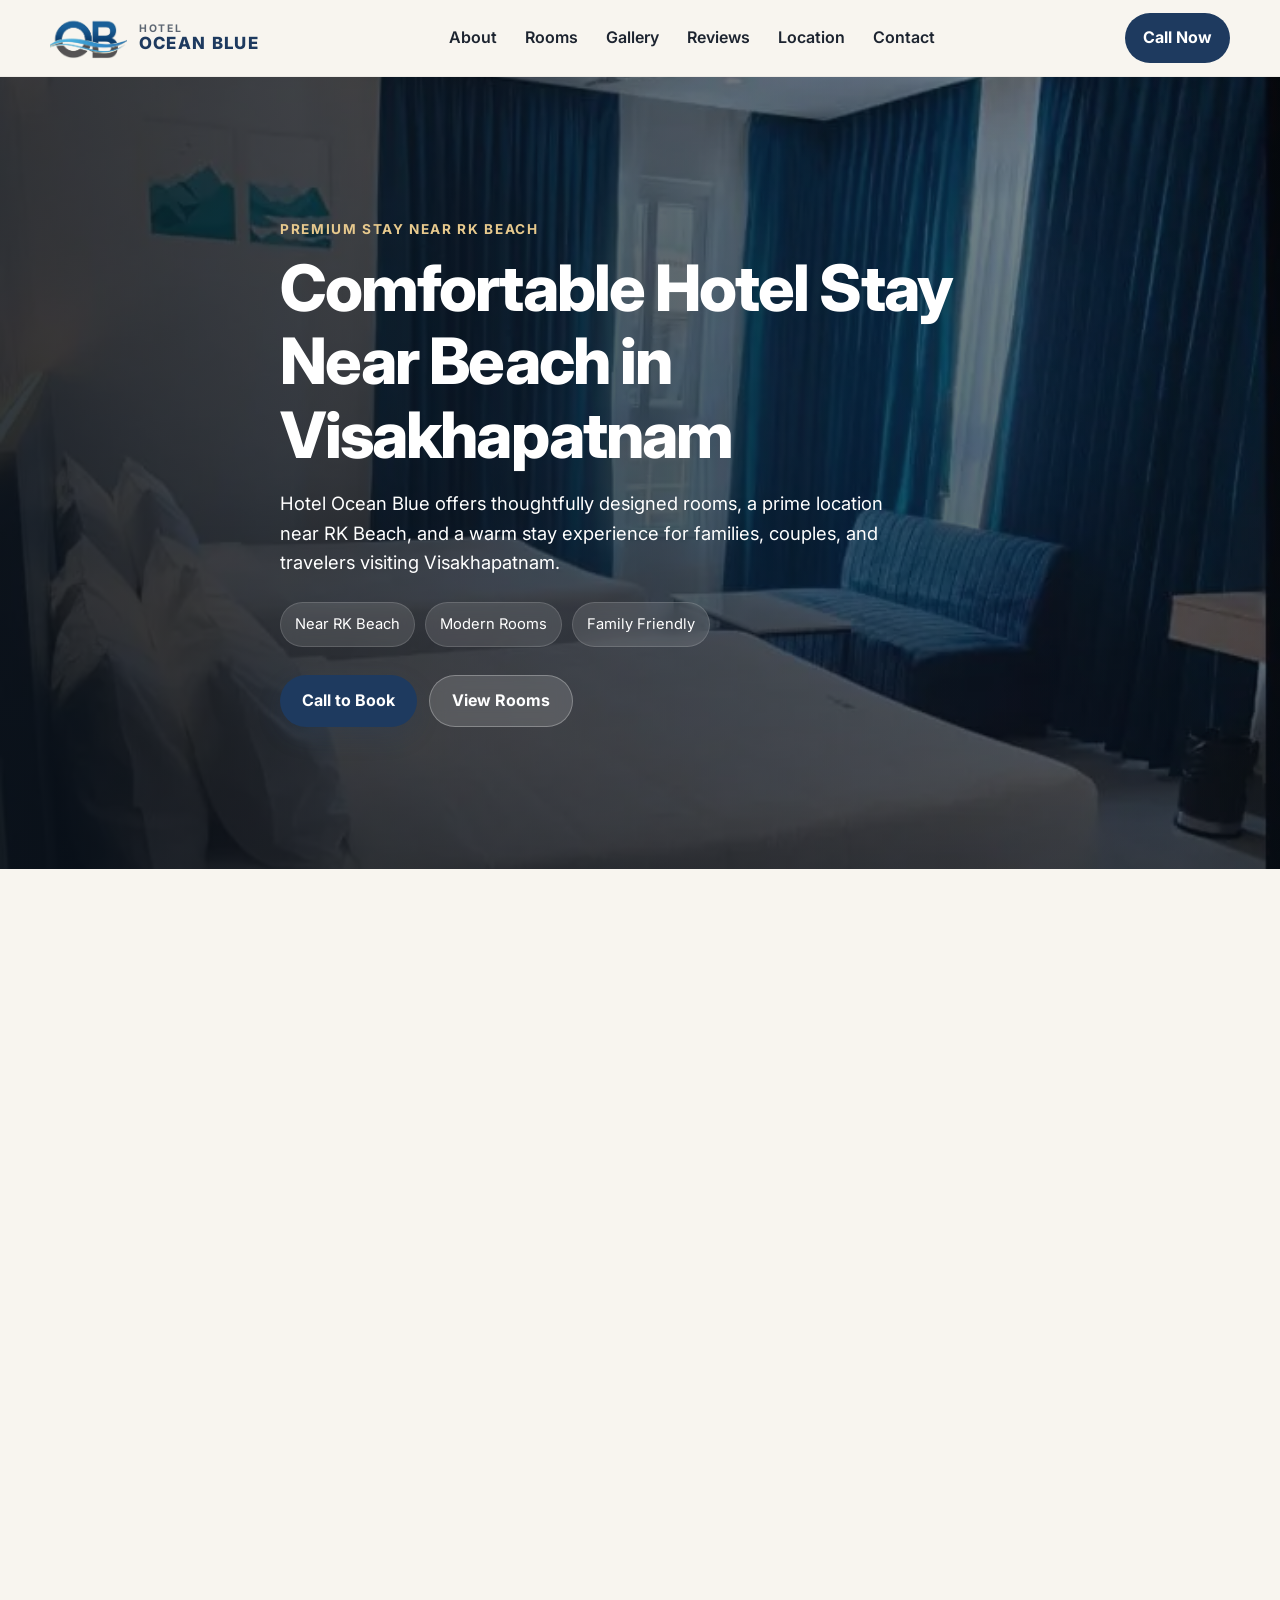
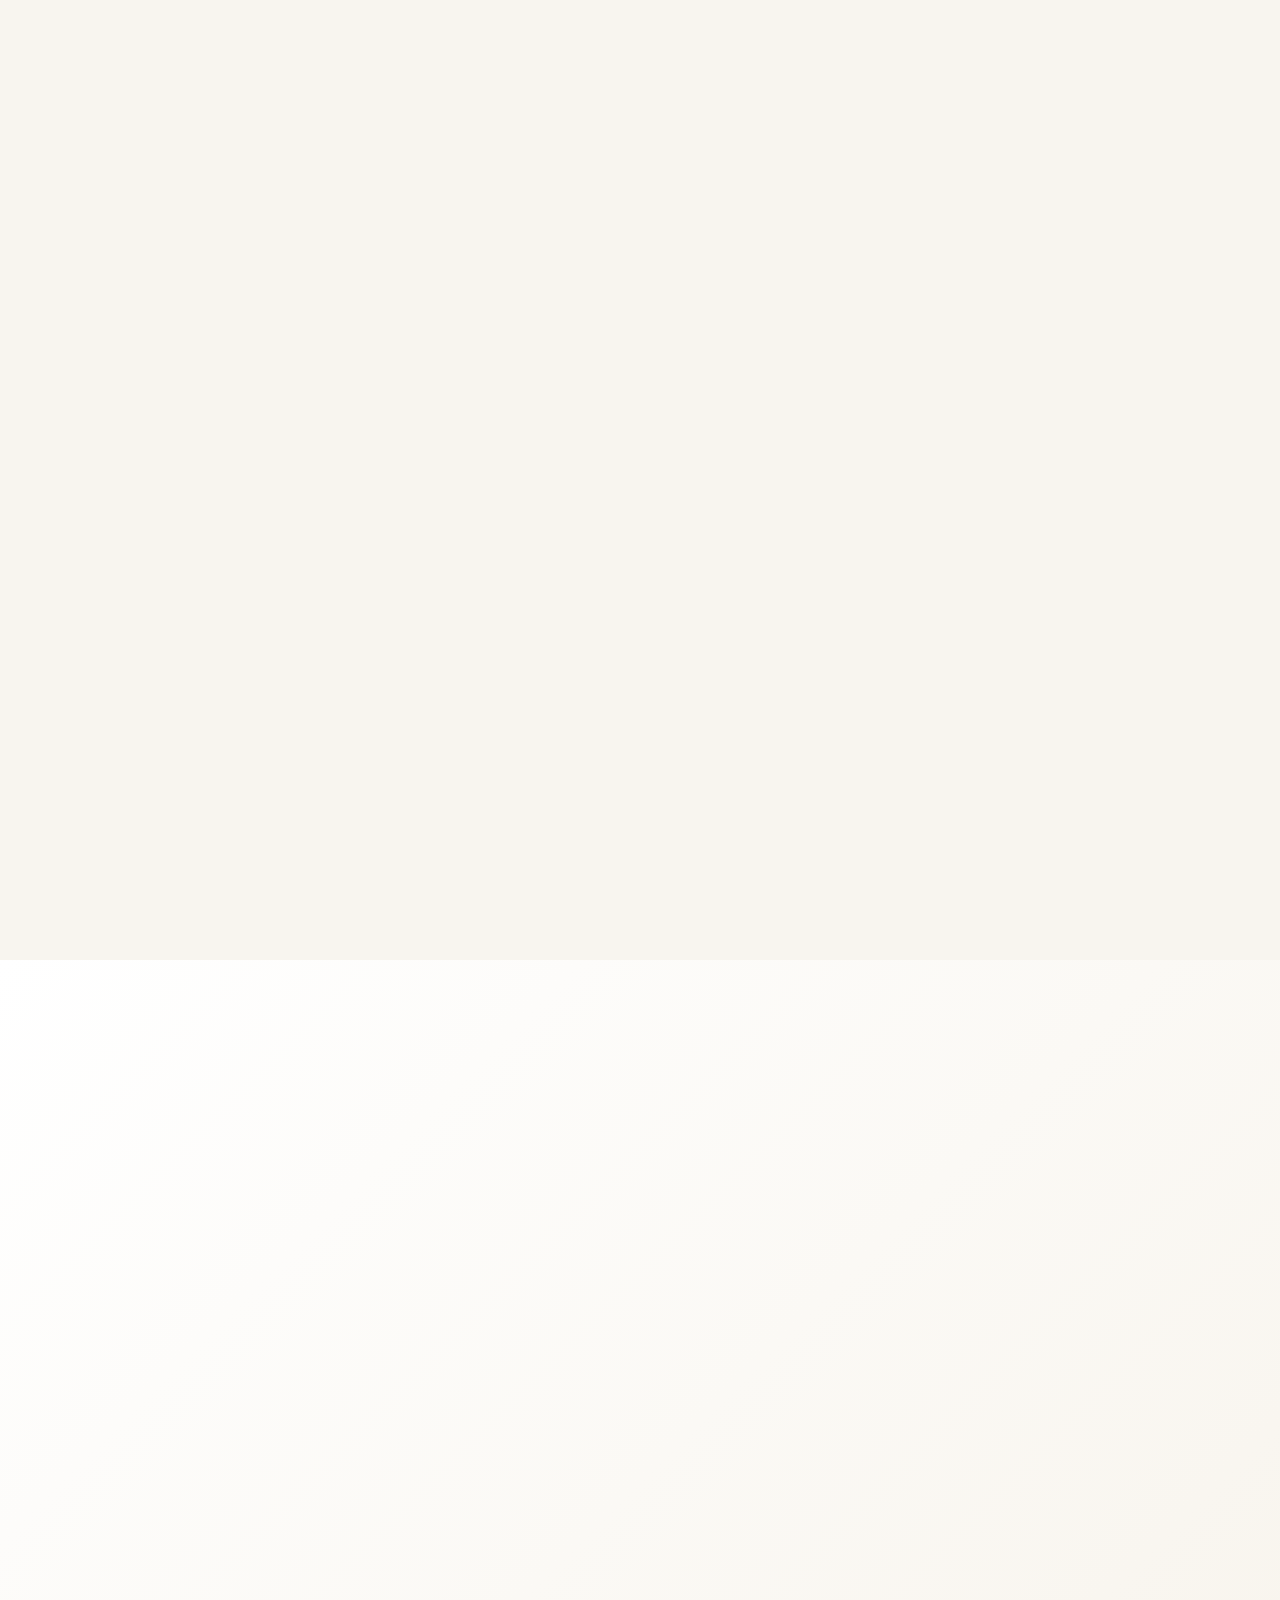
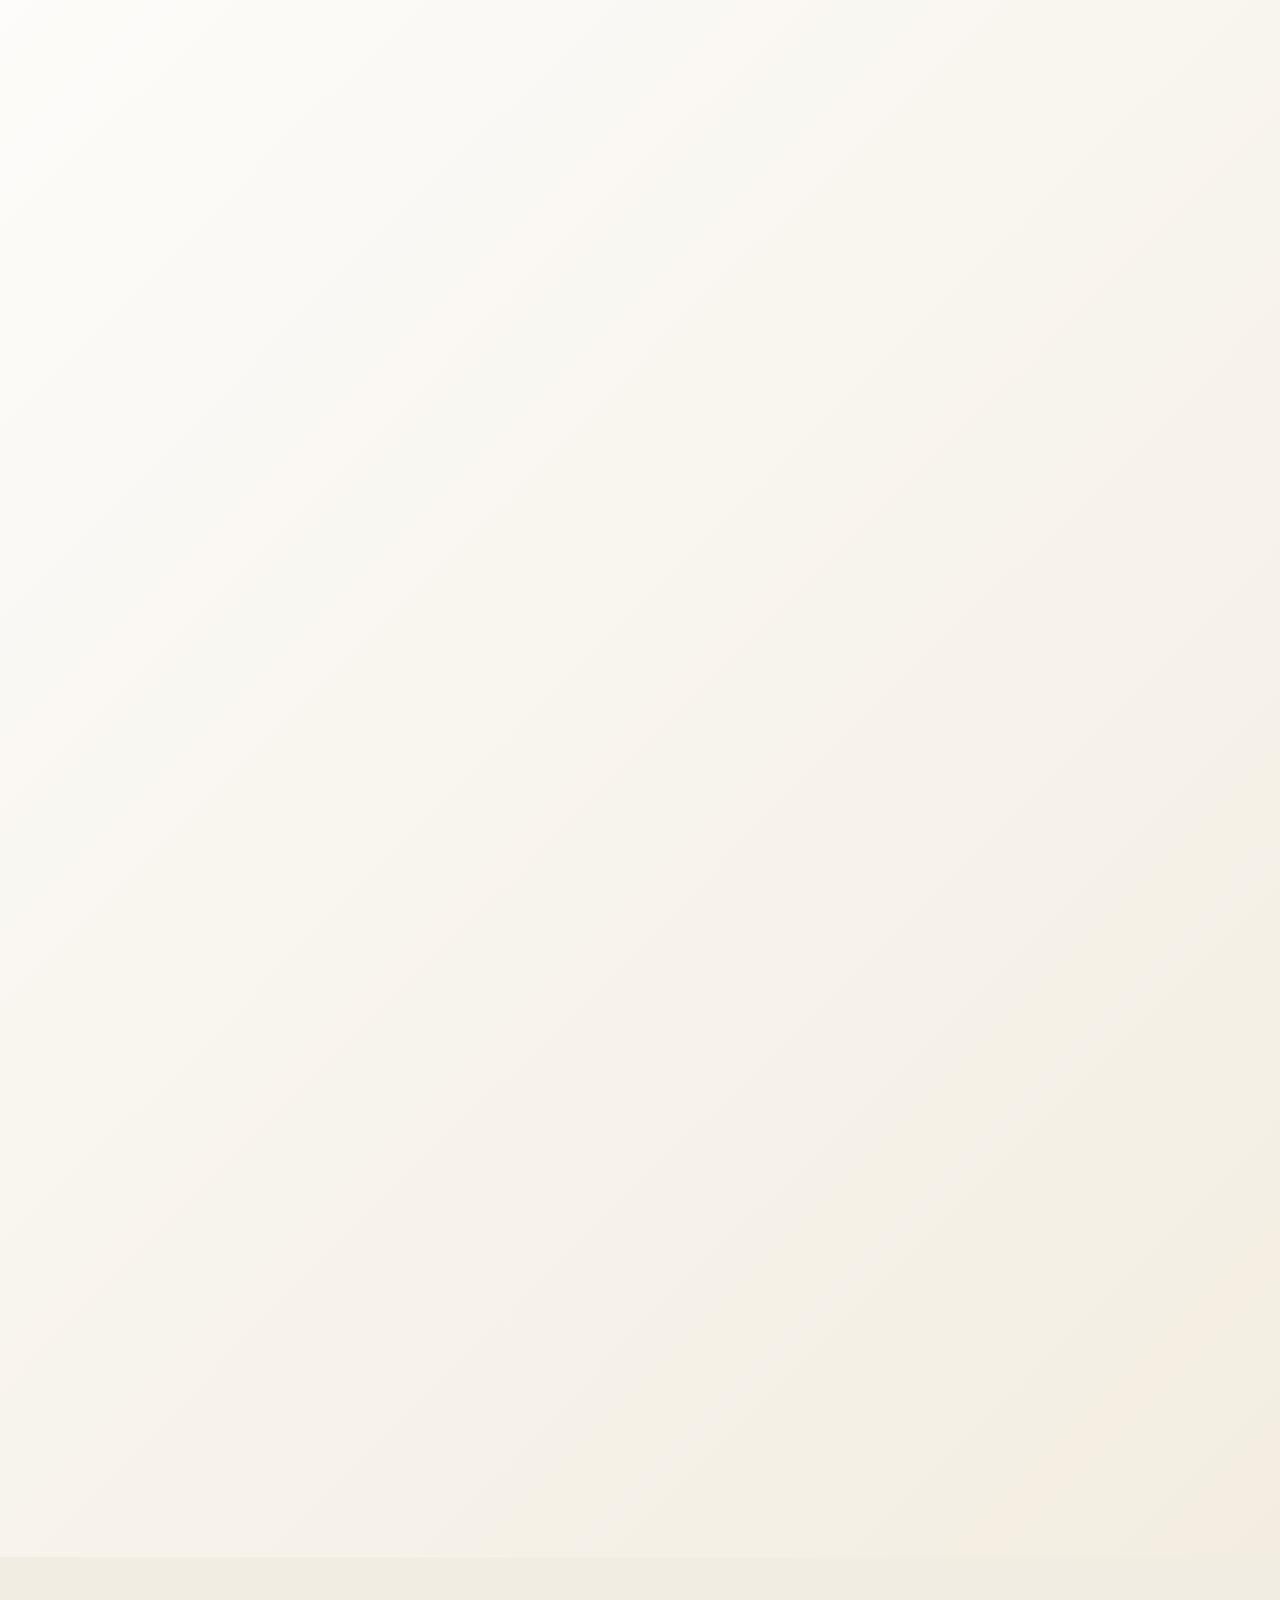
==== commit 892ab13a: "Added Insta and FB Links" ====
--- a/index.html
+++ b/index.html
@@ -719,6 +719,37 @@
           <a href="https://wa.me/917075206909?text=Hello%20Hotel%20Ocean%20Blue,%20I%20would%20like%20to%20enquire%20about%20room%20availability."
              target="_blank" rel="noopener" class="btn btn-secondary">WhatsApp Enquiry</a>
         </div>
+        <div class="contact-socials">
+
+  <!-- Instagram -->
+  <a href="https://www.instagram.com/oceanbluehotelvizag?igsh=dm40cmxpdmFsbDJz"
+     target="_blank"
+     rel="noopener"
+     class="contact-social-btn instagram-btn">
+
+    <svg viewBox="0 0 24 24" fill="currentColor">
+      <path d="M7.75 2C4.57 2 2 4.57 2 7.75v8.5C2 19.43 4.57 22 7.75 22h8.5C19.43 22 22 19.43 22 16.25v-8.5C22 4.57 19.43 2 16.25 2h-8.5zm0 2h8.5C18.33 4 20 5.67 20 7.75v8.5C20 18.33 18.33 20 16.25 20h-8.5C5.67 20 4 18.33 4 16.25v-8.5C4 5.67 5.67 4 7.75 4zm8.75 1a1.25 1.25 0 100 2.5 1.25 1.25 0 000-2.5zM12 7a5 5 0 100 10 5 5 0 000-10zm0 2a3 3 0 110 6 3 3 0 010-6z"/>
+    </svg>
+
+    <span>Instagram</span>
+
+  </a>
+
+  <!-- Facebook -->
+  <a href="https://www.facebook.com/share/1Dw7QtPczH/"
+     target="_blank"
+     rel="noopener"
+     class="contact-social-btn facebook-btn">
+
+    <svg viewBox="0 0 24 24" fill="currentColor">
+      <path d="M13.5 22v-8h2.7l.4-3h-3.1V9.1c0-.87.24-1.46 1.49-1.46H16.7V4.96c-.31-.04-1.37-.12-2.6-.12-2.57 0-4.33 1.57-4.33 4.45V11H7v3h2.77v8h3.73z"/>
+    </svg>
+
+    <span>Facebook</span>
+
+  </a>
+
+</div>
       </div>
     </div>
   </section>
@@ -726,19 +757,107 @@
   </main>
 
   <!-- Footer -->
-  <footer class="site-footer">
-    <div class="container footer-wrap">
-      <div>
-        <div class="footer-brand">HOTEL OCEAN BLUE</div>
-        <p>Premium stay near RK Beach, Visakhapatnam.</p>
-      </div>
-
-      <div>
-        <p><strong>Phone:</strong> <a href="tel:+917075206909">+91 70752 06909</a></p>
-        <p><strong>Location:</strong> RK Beach, Vizag</p>
-      </div>
-    </div>
-  </footer>
+<footer class="site-footer">
+
+  <div class="container footer-grid">
+
+    <!-- COLUMN 1 -->
+    <div class="footer-col footer-brand-col">
+
+      <div class="footer-brand-row">
+        <img src="logo.webp"
+             alt="Hotel Ocean Blue Logo"
+             class="footer-logo">
+
+        <div>
+          <h3 class="footer-title">HOTEL OCEAN BLUE</h3>
+          <p class="footer-desc">
+            Premium stay near RK Beach, Visakhapatnam.
+          </p>
+        </div>
+      </div>
+
+      <div class="footer-socials">
+
+        <a href="https://www.instagram.com/oceanbluehotelvizag?igsh=dm40cmxpdmFsbDJz"
+           target="_blank"
+           rel="noopener"
+           aria-label="Instagram"
+          class="footer-social-btn instagram-footer">
+
+          <svg viewBox="0 0 24 24" fill="currentColor">
+            <path d="M7.75 2C4.57 2 2 4.57 2 7.75v8.5C2 19.43 4.57 22 7.75 22h8.5C19.43 22 22 19.43 22 16.25v-8.5C22 4.57 19.43 2 16.25 2h-8.5zm0 2h8.5C18.33 4 20 5.67 20 7.75v8.5C20 18.33 18.33 20 16.25 20h-8.5C5.67 20 4 18.33 4 16.25v-8.5C4 5.67 5.67 4 7.75 4zm8.75 1a1.25 1.25 0 100 2.5 1.25 1.25 0 000-2.5zM12 7a5 5 0 100 10 5 5 0 000-10zm0 2a3 3 0 110 6 3 3 0 010-6z"/>
+          </svg>
+
+        </a>
+
+        <a href="https://www.facebook.com/share/1Dw7QtPczH/"
+           target="_blank"
+           rel="noopener"
+           aria-label="Facebook"
+           class="footer-social-btn facebook-footer">
+
+          <svg viewBox="0 0 24 24" fill="currentColor">
+            <path d="M13.5 22v-8h2.7l.4-3h-3.1V9.1c0-.87.24-1.46 1.49-1.46H16.7V4.96c-.31-.04-1.37-.12-2.6-.12-2.57 0-4.33 1.57-4.33 4.45V11H7v3h2.77v8h3.73z"/>
+          </svg>
+
+        </a>
+
+      </div>
+
+    </div>
+
+    <!-- COLUMN 2 -->
+    <div class="footer-col">
+
+      <h4 class="footer-heading">Quick Links</h4>
+
+      <div class="footer-links">
+        <a href="#about">About</a>
+        <a href="#rooms">Rooms</a>
+        <a href="#gallery">Gallery</a>
+        <a href="#reviews">Reviews</a>
+        <a href="#location">Location</a>
+      </div>
+
+    </div>
+
+    <!-- COLUMN 3 -->
+    <div class="footer-col footer-contact-col">
+
+      <h4 class="footer-heading">Contact</h4>
+
+      <p><strong>Phone:</strong> +91 70752 06909</p>
+
+      <p><strong>Email:</strong><br>
+      contact@hoteloceanblue.co.in</p>
+
+      <p><strong>Location:</strong><br>
+      RK Beach, Vizag</p>
+
+      <p class="footer-availability">
+        Available 24/7 for bookings & enquiries
+      </p>
+
+    </div>
+
+  </div>
+
+  <div class="footer-bottom">
+    <div class="container footer-bottom-wrap">
+
+      <p>
+        © 2026 Hotel Ocean Blue. All rights reserved.
+      </p>
+
+      <p>
+        Elegant stays • Sea-view comfort • Near RK Beach
+      </p>
+
+    </div>
+  </div>
+
+</footer>  
 
   <!-- Sticky Mobile CTA -->
 <div class="mobile-sticky-bar">
--- a/style.css
+++ b/style.css
@@ -289,17 +289,6 @@
   height: 100%;
   object-fit: cover;
 }
-
-.hero-video {
-  z-index: 0;
-  opacity: 0;
-  transition: opacity 0.45s ease;
-}
-
-.hero-video.is-ready {
-  opacity: 1;
-}
-
 .hero-bg {
   z-index: 0;
   animation: heroZoom 10s ease-in-out infinite alternate;
@@ -603,30 +592,6 @@
   flex-wrap: wrap;
   gap: 12px;
   margin-top: 24px;
-}
-
-.site-footer {
-  background: #18222e;
-  color: rgba(255,255,255,0.86);
-  padding: 28px 0 100px;
-}
-
-.footer-wrap {
-  display: flex;
-  justify-content: space-between;
-  gap: 24px;
-  flex-wrap: wrap;
-}
-
-.footer-brand {
-  font-weight: 800;
-  letter-spacing: 0.08em;
-  margin-bottom: 8px;
-}
-
-.site-footer p,
-.site-footer a {
-  color: rgba(255,255,255,0.8);
 }
 
 .mobile-sticky-bar {
@@ -887,9 +852,7 @@
     display: grid;
   }
 
-  .site-footer {
-    padding-bottom: 110px;
-  }
+  
 }
 
 @media (prefers-reduced-motion: reduce) {
@@ -1168,3 +1131,336 @@
 .sticky-btn svg {
   flex-shrink: 0;
 }
+
+
+.social-link {
+  width: 42px;
+  height: 42px;
+  border-radius: 50%;
+  background: rgba(255,255,255,0.08);
+  border: 1px solid rgba(255,255,255,0.12);
+  display: flex;
+  align-items: center;
+  justify-content: center;
+  color: #ffffff;
+  transition: all 0.3s ease;
+}
+
+.social-link:hover {
+  transform: translateY(-3px);
+  background: rgba(255,255,255,0.16);
+}
+
+.social-link svg {
+  width: 18px;
+  height: 18px;
+}
+
+.social-link {
+  width: 46px;
+  height: 46px;
+  border-radius: 50%;
+  display: flex;
+  align-items: center;
+  justify-content: center;
+  transition: all 0.3s ease;
+  color: #fff;
+}
+
+.social-link svg {
+  width: 22px;
+  height: 22px;
+}
+
+.instagram-link {
+  background: linear-gradient(
+    135deg,
+    #f58529,
+    #dd2a7b,
+    #8134af,
+    #515bd4
+  );
+}
+
+.facebook-link {
+  background: #1877f2;
+}
+
+.social-link:hover {
+  transform: translateY(-4px) scale(1.05);
+}
+
+
+.contact-socials {
+  display: flex;
+  justify-content: center;
+  gap: 14px;
+  margin-top: 18px;
+  flex-wrap: wrap;
+}
+
+.contact-social {
+  display: inline-flex;
+  align-items: center;
+  gap: 8px;
+  padding: 12px 18px;
+  border-radius: 999px;
+  color: #fff;
+  font-weight: 700;
+  transition: all 0.3s ease;
+}
+
+.contact-social svg {
+  width: 18px;
+  height: 18px;
+}
+
+.instagram-mini {
+  background: linear-gradient(
+    135deg,
+    #f58529,
+    #dd2a7b,
+    #8134af,
+    #515bd4
+  );
+}
+
+.facebook-mini {
+  background: #1877f2;
+}
+
+.contact-social:hover {
+  transform: translateY(-3px);
+}
+
+/* ===== PREMIUM FOOTER ===== */
+
+.site-footer {
+  background: linear-gradient(135deg, #0f1b2b, #16263a);
+  color: rgba(255,255,255,0.86);
+  padding-top: 70px;
+  margin-top: 40px;
+}
+
+.footer-grid {
+  display: grid;
+  grid-template-columns: 1.4fr 0.8fr 1fr;
+  gap: 60px;
+  align-items: start;
+}
+
+.footer-col {
+  display: flex;
+  flex-direction: column;
+}
+
+.footer-brand-row {
+  display: flex;
+  align-items: center;
+  gap: 16px;
+  margin-bottom: 26px;
+}
+
+.footer-logo {
+  width: 64px;
+  height: auto;
+  object-fit: contain;
+}
+
+.footer-title {
+  color: #fff;
+  font-size: 1.25rem;
+  font-weight: 800;
+  letter-spacing: 0.08em;
+  margin-bottom: 6px;
+}
+
+.footer-desc {
+  color: rgba(255,255,255,0.72);
+  line-height: 1.7;
+}
+
+.footer-heading {
+  color: #fff;
+  font-size: 1rem;
+  font-weight: 700;
+  margin-bottom: 22px;
+  letter-spacing: 0.04em;
+}
+
+.footer-links {
+  display: flex;
+  flex-direction: column;
+  gap: 14px;
+}
+
+.footer-links a {
+  color: rgba(255,255,255,0.72);
+  transition: all 0.3s ease;
+}
+
+.footer-links a:hover {
+  color: #ffffff;
+  transform: translateX(4px);
+}
+
+.footer-contact-col p {
+  color: rgba(255,255,255,0.74);
+  margin-bottom: 16px;
+  line-height: 1.7;
+}
+
+.footer-contact-col strong {
+  color: #fff;
+}
+
+.footer-socials {
+  display: flex;
+  gap: 14px;
+}
+
+.footer-social-btn {
+  width: 48px;
+  height: 48px;
+  border-radius: 14px;
+  background: rgba(255,255,255,0.06);
+  border: 1px solid rgba(255,255,255,0.08);
+  display: flex;
+  align-items: center;
+  justify-content: center;
+  color: #fff;
+  transition: all 0.3s ease;
+}
+
+.footer-social-btn svg {
+  width: 22px;
+  height: 22px;
+}
+
+.footer-social-btn:hover {
+  transform: translateY(-4px);
+  background: rgba(255,255,255,0.12);
+}
+
+.footer-availability {
+  margin-top: 12px;
+  color: #d8b67a !important;
+  font-weight: 600;
+}
+
+.footer-bottom {
+  margin-top: 60px;
+  border-top: 1px solid rgba(255,255,255,0.08);
+}
+
+.footer-bottom-wrap {
+  min-height: 72px;
+  display: flex;
+  align-items: center;
+  justify-content: space-between;
+  gap: 16px;
+  flex-wrap: wrap;
+}
+
+.footer-bottom p {
+  color: rgba(255,255,255,0.55);
+  font-size: 0.92rem;
+}
+
+/* MOBILE */
+
+@media (max-width: 900px) {
+
+  .footer-grid {
+    grid-template-columns: 1fr;
+    gap: 40px;
+  }
+
+  .footer-brand-row {
+    align-items: flex-start;
+  }
+
+  .footer-bottom-wrap {
+    flex-direction: column;
+    align-items: flex-start;
+    padding: 18px 0;
+  }
+
+}
+/* ===== CONTACT SOCIAL BUTTONS ===== */
+
+.contact-socials {
+  display: flex;
+  justify-content: center;
+  gap: 14px;
+  margin-top: 22px;
+  flex-wrap: wrap;
+}
+
+.contact-social-btn {
+  min-width: 170px;
+  height: 58px;
+  border-radius: 18px;
+  display: inline-flex;
+  align-items: center;
+  justify-content: center;
+  gap: 10px;
+  color: #fff;
+  font-weight: 700;
+  transition: all 0.35s ease;
+  box-shadow: 0 10px 24px rgba(0,0,0,0.12);
+}
+
+.contact-social-btn svg {
+  width: 22px;
+  height: 22px;
+}
+
+.contact-social-btn:hover {
+  transform: translateY(-4px) scale(1.02);
+}
+
+.instagram-btn {
+  background: linear-gradient(
+    135deg,
+    #f58529,
+    #feda77,
+    #dd2a7b,
+    #8134af,
+    #515bd4
+  );
+}
+
+.facebook-btn {
+  background: linear-gradient(
+    135deg,
+    #1877f2,
+    #0d5fd3
+  );
+}
+
+/* ===== FOOTER COLORED ICONS ===== */
+
+.footer-social-btn.instagram-footer {
+  background: linear-gradient(
+    135deg,
+    #f58529,
+    #dd2a7b,
+    #8134af
+  );
+  border: none;
+}
+
+.footer-social-btn.facebook-footer {
+  background: linear-gradient(
+    135deg,
+    #1877f2,
+    #0d5fd3
+  );
+  border: none;
+}
+
+.footer-social-btn.instagram-footer:hover,
+.footer-social-btn.facebook-footer:hover {
+  filter: brightness(1.08);
+}
